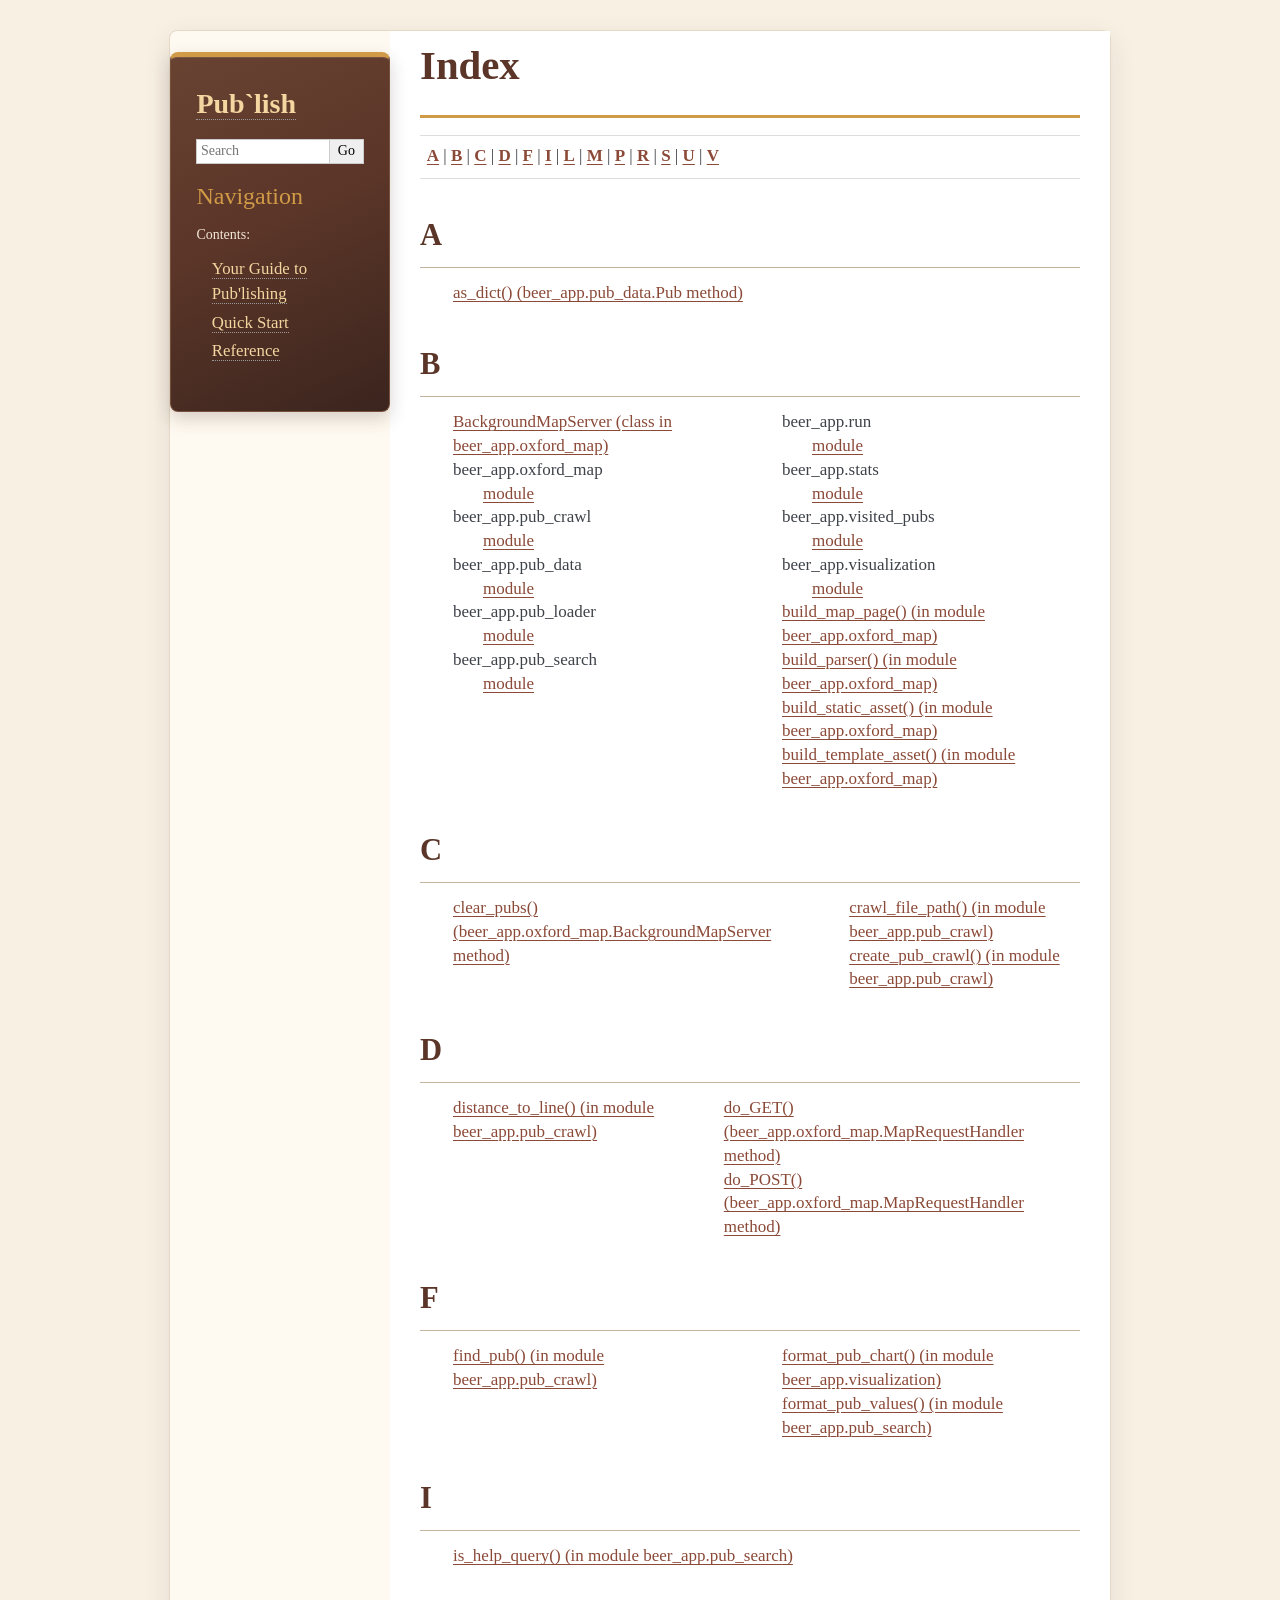
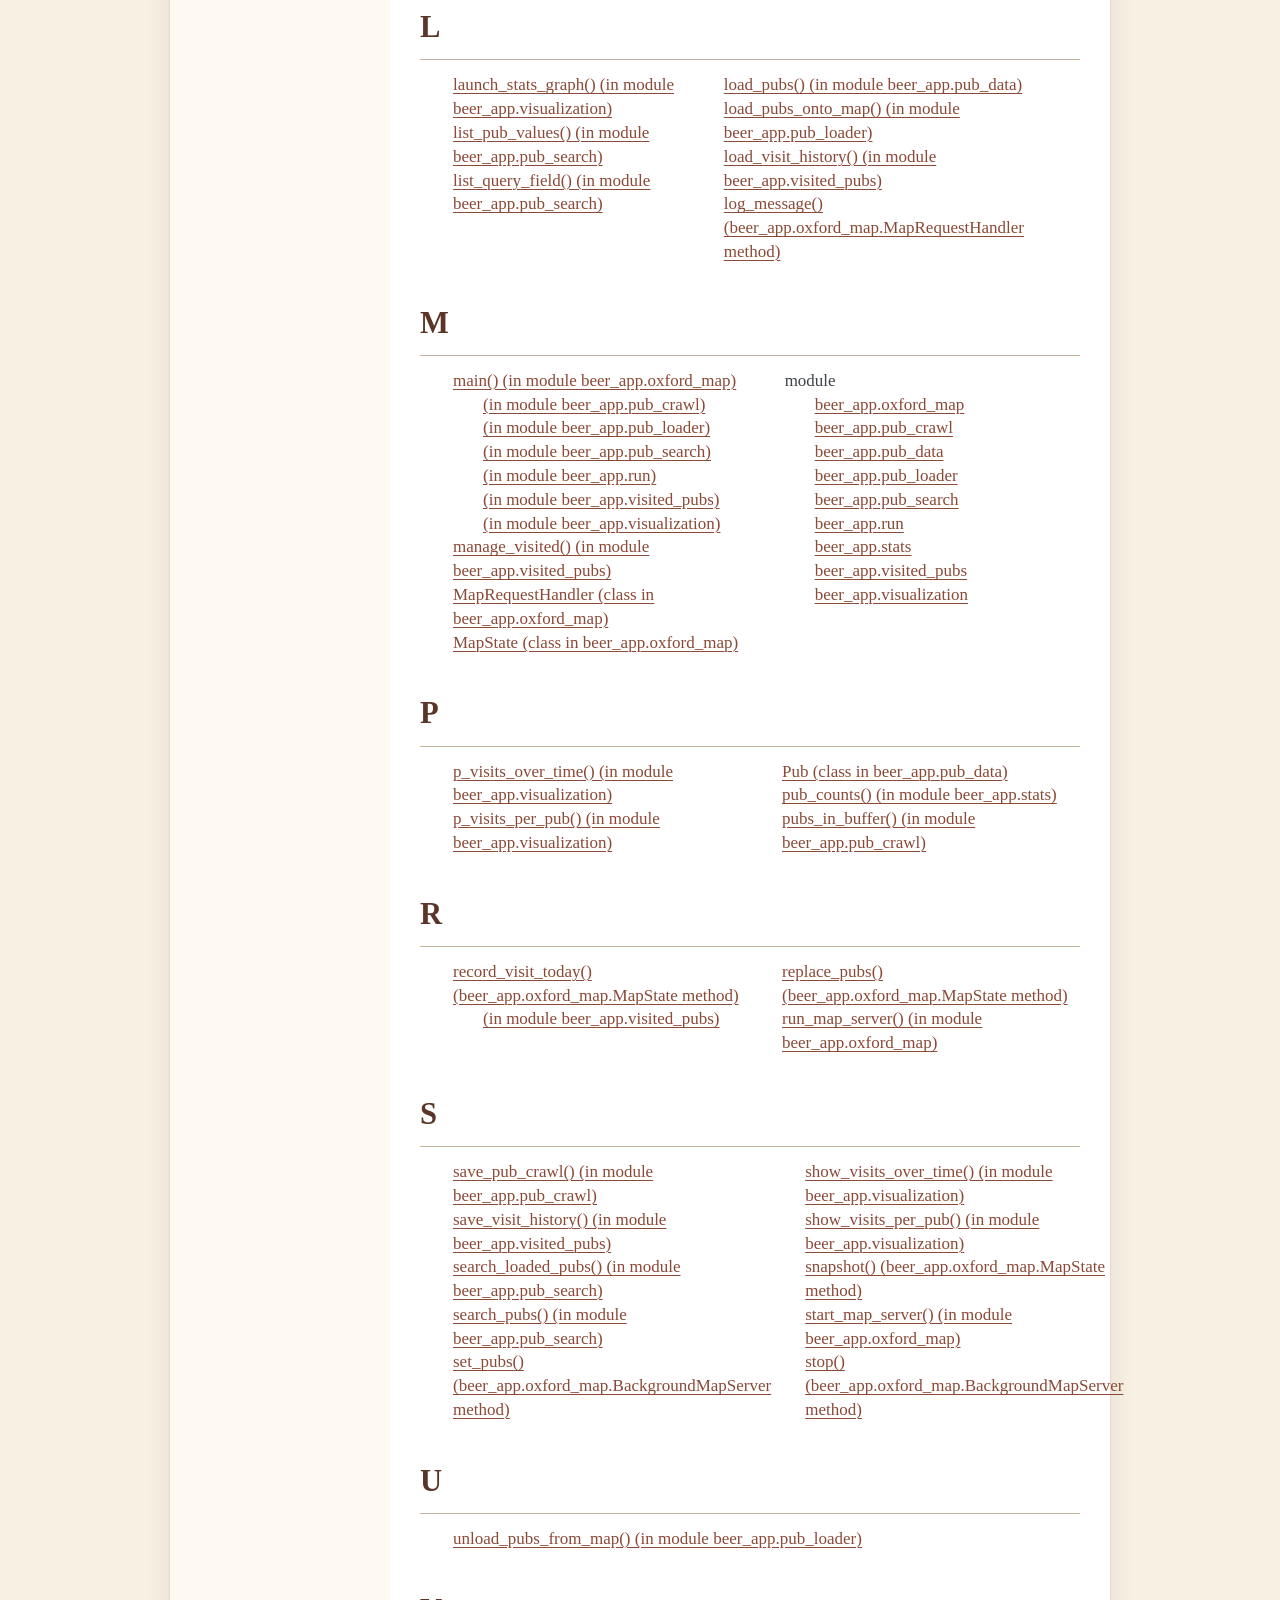
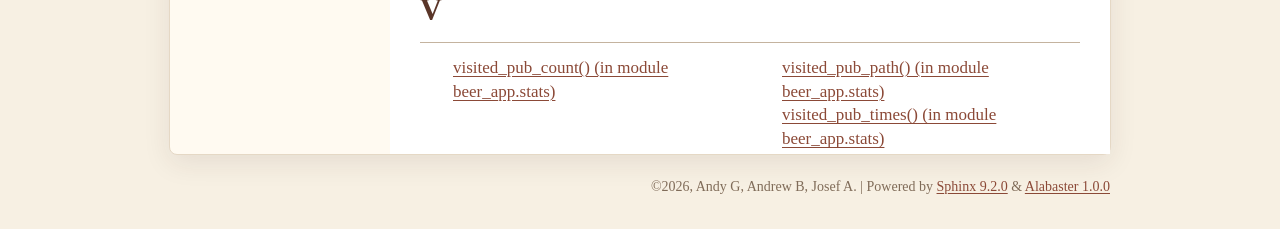
==== genindex.html @ 29739661 "deploy: 540fe55fca9c74678ced004880e22fc5430cb0c4" ====
<!DOCTYPE html>

<html lang="en" data-content_root="./">
  <head>
    <meta charset="utf-8" />
    <meta name="viewport" content="width=device-width, initial-scale=1.0" />
    <title>Index &#8212; Pub`lish 0.1 documentation</title>
    <link rel="stylesheet" type="text/css" href="_static/pygments.css?v=5ecbeea2" />
    <link rel="stylesheet" type="text/css" href="_static/basic.css?v=b08954a9" />
    <link rel="stylesheet" type="text/css" href="_static/alabaster.css?v=27fed22d" />
    <link rel="stylesheet" type="text/css" href="_static/custom.css?v=8ec9c2ba" />
    <script src="_static/documentation_options.js?v=2709fde1"></script>
    <script src="_static/doctools.js?v=fd6eb6e6"></script>
    <script src="_static/sphinx_highlight.js?v=6ffebe34"></script>
    <link rel="index" title="Index" href="#" />
    <link rel="search" title="Search" href="search.html" />
   
  <link rel="stylesheet" href="_static/custom.css" type="text/css" />
  

  
  

  </head><body>
  

    <div class="document">
      <div class="documentwrapper">
        <div class="bodywrapper">
          

          <div class="body" role="main">
            

<h1 id="index">Index</h1>

<div class="genindex-jumpbox">
 <a href="#A"><strong>A</strong></a>
 | <a href="#B"><strong>B</strong></a>
 | <a href="#C"><strong>C</strong></a>
 | <a href="#D"><strong>D</strong></a>
 | <a href="#F"><strong>F</strong></a>
 | <a href="#I"><strong>I</strong></a>
 | <a href="#L"><strong>L</strong></a>
 | <a href="#M"><strong>M</strong></a>
 | <a href="#P"><strong>P</strong></a>
 | <a href="#R"><strong>R</strong></a>
 | <a href="#S"><strong>S</strong></a>
 | <a href="#U"><strong>U</strong></a>
 | <a href="#V"><strong>V</strong></a>
 
</div>
<h2 id="A">A</h2>
<table style="width: 100%" class="indextable genindextable"><tr>
  <td style="width: 33%; vertical-align: top;"><ul>
      <li><a href="reference.html#beer_app.pub_data.Pub.as_dict">as_dict() (beer_app.pub_data.Pub method)</a>
</li>
  </ul></td>
</tr></table>

<h2 id="B">B</h2>
<table style="width: 100%" class="indextable genindextable"><tr>
  <td style="width: 33%; vertical-align: top;"><ul>
      <li><a href="reference.html#beer_app.oxford_map.BackgroundMapServer">BackgroundMapServer (class in beer_app.oxford_map)</a>
</li>
      <li>
    beer_app.oxford_map

      <ul>
        <li><a href="reference.html#module-beer_app.oxford_map">module</a>
</li>
      </ul></li>
      <li>
    beer_app.pub_crawl

      <ul>
        <li><a href="reference.html#module-beer_app.pub_crawl">module</a>
</li>
      </ul></li>
      <li>
    beer_app.pub_data

      <ul>
        <li><a href="reference.html#module-beer_app.pub_data">module</a>
</li>
      </ul></li>
      <li>
    beer_app.pub_loader

      <ul>
        <li><a href="reference.html#module-beer_app.pub_loader">module</a>
</li>
      </ul></li>
      <li>
    beer_app.pub_search

      <ul>
        <li><a href="reference.html#module-beer_app.pub_search">module</a>
</li>
      </ul></li>
  </ul></td>
  <td style="width: 33%; vertical-align: top;"><ul>
      <li>
    beer_app.run

      <ul>
        <li><a href="reference.html#module-beer_app.run">module</a>
</li>
      </ul></li>
      <li>
    beer_app.stats

      <ul>
        <li><a href="reference.html#module-beer_app.stats">module</a>
</li>
      </ul></li>
      <li>
    beer_app.visited_pubs

      <ul>
        <li><a href="reference.html#module-beer_app.visited_pubs">module</a>
</li>
      </ul></li>
      <li>
    beer_app.visualization

      <ul>
        <li><a href="reference.html#module-beer_app.visualization">module</a>
</li>
      </ul></li>
      <li><a href="reference.html#beer_app.oxford_map.build_map_page">build_map_page() (in module beer_app.oxford_map)</a>
</li>
      <li><a href="reference.html#beer_app.oxford_map.build_parser">build_parser() (in module beer_app.oxford_map)</a>
</li>
      <li><a href="reference.html#beer_app.oxford_map.build_static_asset">build_static_asset() (in module beer_app.oxford_map)</a>
</li>
      <li><a href="reference.html#beer_app.oxford_map.build_template_asset">build_template_asset() (in module beer_app.oxford_map)</a>
</li>
  </ul></td>
</tr></table>

<h2 id="C">C</h2>
<table style="width: 100%" class="indextable genindextable"><tr>
  <td style="width: 33%; vertical-align: top;"><ul>
      <li><a href="reference.html#beer_app.oxford_map.BackgroundMapServer.clear_pubs">clear_pubs() (beer_app.oxford_map.BackgroundMapServer method)</a>
</li>
  </ul></td>
  <td style="width: 33%; vertical-align: top;"><ul>
      <li><a href="reference.html#beer_app.pub_crawl.crawl_file_path">crawl_file_path() (in module beer_app.pub_crawl)</a>
</li>
      <li><a href="reference.html#beer_app.pub_crawl.create_pub_crawl">create_pub_crawl() (in module beer_app.pub_crawl)</a>
</li>
  </ul></td>
</tr></table>

<h2 id="D">D</h2>
<table style="width: 100%" class="indextable genindextable"><tr>
  <td style="width: 33%; vertical-align: top;"><ul>
      <li><a href="reference.html#beer_app.pub_crawl.distance_to_line">distance_to_line() (in module beer_app.pub_crawl)</a>
</li>
  </ul></td>
  <td style="width: 33%; vertical-align: top;"><ul>
      <li><a href="reference.html#beer_app.oxford_map.MapRequestHandler.do_GET">do_GET() (beer_app.oxford_map.MapRequestHandler method)</a>
</li>
      <li><a href="reference.html#beer_app.oxford_map.MapRequestHandler.do_POST">do_POST() (beer_app.oxford_map.MapRequestHandler method)</a>
</li>
  </ul></td>
</tr></table>

<h2 id="F">F</h2>
<table style="width: 100%" class="indextable genindextable"><tr>
  <td style="width: 33%; vertical-align: top;"><ul>
      <li><a href="reference.html#beer_app.pub_crawl.find_pub">find_pub() (in module beer_app.pub_crawl)</a>
</li>
  </ul></td>
  <td style="width: 33%; vertical-align: top;"><ul>
      <li><a href="reference.html#beer_app.visualization.format_pub_chart">format_pub_chart() (in module beer_app.visualization)</a>
</li>
      <li><a href="reference.html#beer_app.pub_search.format_pub_values">format_pub_values() (in module beer_app.pub_search)</a>
</li>
  </ul></td>
</tr></table>

<h2 id="I">I</h2>
<table style="width: 100%" class="indextable genindextable"><tr>
  <td style="width: 33%; vertical-align: top;"><ul>
      <li><a href="reference.html#beer_app.pub_search.is_help_query">is_help_query() (in module beer_app.pub_search)</a>
</li>
  </ul></td>
</tr></table>

<h2 id="L">L</h2>
<table style="width: 100%" class="indextable genindextable"><tr>
  <td style="width: 33%; vertical-align: top;"><ul>
      <li><a href="reference.html#beer_app.visualization.launch_stats_graph">launch_stats_graph() (in module beer_app.visualization)</a>
</li>
      <li><a href="reference.html#beer_app.pub_search.list_pub_values">list_pub_values() (in module beer_app.pub_search)</a>
</li>
      <li><a href="reference.html#beer_app.pub_search.list_query_field">list_query_field() (in module beer_app.pub_search)</a>
</li>
  </ul></td>
  <td style="width: 33%; vertical-align: top;"><ul>
      <li><a href="reference.html#beer_app.pub_data.load_pubs">load_pubs() (in module beer_app.pub_data)</a>
</li>
      <li><a href="reference.html#beer_app.pub_loader.load_pubs_onto_map">load_pubs_onto_map() (in module beer_app.pub_loader)</a>
</li>
      <li><a href="reference.html#beer_app.visited_pubs.load_visit_history">load_visit_history() (in module beer_app.visited_pubs)</a>
</li>
      <li><a href="reference.html#beer_app.oxford_map.MapRequestHandler.log_message">log_message() (beer_app.oxford_map.MapRequestHandler method)</a>
</li>
  </ul></td>
</tr></table>

<h2 id="M">M</h2>
<table style="width: 100%" class="indextable genindextable"><tr>
  <td style="width: 33%; vertical-align: top;"><ul>
      <li><a href="reference.html#beer_app.oxford_map.main">main() (in module beer_app.oxford_map)</a>

      <ul>
        <li><a href="reference.html#beer_app.pub_crawl.main">(in module beer_app.pub_crawl)</a>
</li>
        <li><a href="reference.html#beer_app.pub_loader.main">(in module beer_app.pub_loader)</a>
</li>
        <li><a href="reference.html#beer_app.pub_search.main">(in module beer_app.pub_search)</a>
</li>
        <li><a href="reference.html#beer_app.run.main">(in module beer_app.run)</a>
</li>
        <li><a href="reference.html#beer_app.visited_pubs.main">(in module beer_app.visited_pubs)</a>
</li>
        <li><a href="reference.html#beer_app.visualization.main">(in module beer_app.visualization)</a>
</li>
      </ul></li>
      <li><a href="reference.html#beer_app.visited_pubs.manage_visited">manage_visited() (in module beer_app.visited_pubs)</a>
</li>
      <li><a href="reference.html#beer_app.oxford_map.MapRequestHandler">MapRequestHandler (class in beer_app.oxford_map)</a>
</li>
      <li><a href="reference.html#beer_app.oxford_map.MapState">MapState (class in beer_app.oxford_map)</a>
</li>
  </ul></td>
  <td style="width: 33%; vertical-align: top;"><ul>
      <li>
    module

      <ul>
        <li><a href="reference.html#module-beer_app.oxford_map">beer_app.oxford_map</a>
</li>
        <li><a href="reference.html#module-beer_app.pub_crawl">beer_app.pub_crawl</a>
</li>
        <li><a href="reference.html#module-beer_app.pub_data">beer_app.pub_data</a>
</li>
        <li><a href="reference.html#module-beer_app.pub_loader">beer_app.pub_loader</a>
</li>
        <li><a href="reference.html#module-beer_app.pub_search">beer_app.pub_search</a>
</li>
        <li><a href="reference.html#module-beer_app.run">beer_app.run</a>
</li>
        <li><a href="reference.html#module-beer_app.stats">beer_app.stats</a>
</li>
        <li><a href="reference.html#module-beer_app.visited_pubs">beer_app.visited_pubs</a>
</li>
        <li><a href="reference.html#module-beer_app.visualization">beer_app.visualization</a>
</li>
      </ul></li>
  </ul></td>
</tr></table>

<h2 id="P">P</h2>
<table style="width: 100%" class="indextable genindextable"><tr>
  <td style="width: 33%; vertical-align: top;"><ul>
      <li><a href="reference.html#beer_app.visualization.p_visits_over_time">p_visits_over_time() (in module beer_app.visualization)</a>
</li>
      <li><a href="reference.html#beer_app.visualization.p_visits_per_pub">p_visits_per_pub() (in module beer_app.visualization)</a>
</li>
  </ul></td>
  <td style="width: 33%; vertical-align: top;"><ul>
      <li><a href="reference.html#beer_app.pub_data.Pub">Pub (class in beer_app.pub_data)</a>
</li>
      <li><a href="reference.html#beer_app.stats.pub_counts">pub_counts() (in module beer_app.stats)</a>
</li>
      <li><a href="reference.html#beer_app.pub_crawl.pubs_in_buffer">pubs_in_buffer() (in module beer_app.pub_crawl)</a>
</li>
  </ul></td>
</tr></table>

<h2 id="R">R</h2>
<table style="width: 100%" class="indextable genindextable"><tr>
  <td style="width: 33%; vertical-align: top;"><ul>
      <li><a href="reference.html#beer_app.oxford_map.MapState.record_visit_today">record_visit_today() (beer_app.oxford_map.MapState method)</a>

      <ul>
        <li><a href="reference.html#beer_app.visited_pubs.record_visit_today">(in module beer_app.visited_pubs)</a>
</li>
      </ul></li>
  </ul></td>
  <td style="width: 33%; vertical-align: top;"><ul>
      <li><a href="reference.html#beer_app.oxford_map.MapState.replace_pubs">replace_pubs() (beer_app.oxford_map.MapState method)</a>
</li>
      <li><a href="reference.html#beer_app.oxford_map.run_map_server">run_map_server() (in module beer_app.oxford_map)</a>
</li>
  </ul></td>
</tr></table>

<h2 id="S">S</h2>
<table style="width: 100%" class="indextable genindextable"><tr>
  <td style="width: 33%; vertical-align: top;"><ul>
      <li><a href="reference.html#beer_app.pub_crawl.save_pub_crawl">save_pub_crawl() (in module beer_app.pub_crawl)</a>
</li>
      <li><a href="reference.html#beer_app.visited_pubs.save_visit_history">save_visit_history() (in module beer_app.visited_pubs)</a>
</li>
      <li><a href="reference.html#beer_app.pub_search.search_loaded_pubs">search_loaded_pubs() (in module beer_app.pub_search)</a>
</li>
      <li><a href="reference.html#beer_app.pub_search.search_pubs">search_pubs() (in module beer_app.pub_search)</a>
</li>
      <li><a href="reference.html#beer_app.oxford_map.BackgroundMapServer.set_pubs">set_pubs() (beer_app.oxford_map.BackgroundMapServer method)</a>
</li>
  </ul></td>
  <td style="width: 33%; vertical-align: top;"><ul>
      <li><a href="reference.html#beer_app.visualization.show_visits_over_time">show_visits_over_time() (in module beer_app.visualization)</a>
</li>
      <li><a href="reference.html#beer_app.visualization.show_visits_per_pub">show_visits_per_pub() (in module beer_app.visualization)</a>
</li>
      <li><a href="reference.html#beer_app.oxford_map.MapState.snapshot">snapshot() (beer_app.oxford_map.MapState method)</a>
</li>
      <li><a href="reference.html#beer_app.oxford_map.start_map_server">start_map_server() (in module beer_app.oxford_map)</a>
</li>
      <li><a href="reference.html#beer_app.oxford_map.BackgroundMapServer.stop">stop() (beer_app.oxford_map.BackgroundMapServer method)</a>
</li>
  </ul></td>
</tr></table>

<h2 id="U">U</h2>
<table style="width: 100%" class="indextable genindextable"><tr>
  <td style="width: 33%; vertical-align: top;"><ul>
      <li><a href="reference.html#beer_app.pub_loader.unload_pubs_from_map">unload_pubs_from_map() (in module beer_app.pub_loader)</a>
</li>
  </ul></td>
</tr></table>

<h2 id="V">V</h2>
<table style="width: 100%" class="indextable genindextable"><tr>
  <td style="width: 33%; vertical-align: top;"><ul>
      <li><a href="reference.html#beer_app.stats.visited_pub_count">visited_pub_count() (in module beer_app.stats)</a>
</li>
  </ul></td>
  <td style="width: 33%; vertical-align: top;"><ul>
      <li><a href="reference.html#beer_app.stats.visited_pub_path">visited_pub_path() (in module beer_app.stats)</a>
</li>
      <li><a href="reference.html#beer_app.stats.visited_pub_times">visited_pub_times() (in module beer_app.stats)</a>
</li>
  </ul></td>
</tr></table>



          </div>
          
        </div>
      </div>
      <div class="sphinxsidebar" role="navigation" aria-label="Main">
        <div class="sphinxsidebarwrapper">
<h1 class="logo"><a href="index.html">Pub`lish</a></h1>









<search id="searchbox" style="display: none" role="search">
    <div class="searchformwrapper">
    <form class="search" action="search.html" method="get">
      <input type="text" name="q" aria-labelledby="searchlabel" autocomplete="off" autocorrect="off" autocapitalize="off" spellcheck="false" placeholder="Search"/>
      <input type="submit" value="Go" />
    </form>
    </div>
</search>
<script>document.getElementById('searchbox').style.display = "block"</script><h3>Navigation</h3>
<p class="caption" role="heading"><span class="caption-text">Contents:</span></p>
<ul>
<li class="toctree-l1"><a class="reference internal" href="guide.html">Your Guide to Pub'lishing</a></li>
<li class="toctree-l1"><a class="reference internal" href="quickstart.html">Quick Start</a></li>
<li class="toctree-l1"><a class="reference internal" href="reference.html">Reference</a></li>
</ul>

<div class="relations">
<h3>Related Topics</h3>
<ul>
  <li><a href="index.html">Documentation overview</a><ul>
  </ul></li>
</ul>
</div>








        </div>
      </div>
      <div class="clearer"></div>
    </div>
    <div class="footer">
      &#169;2026, Andy G, Andrew B, Josef A.
      
      |
      Powered by <a href="https://www.sphinx-doc.org/">Sphinx 9.2.0</a>
      &amp; <a href="https://alabaster.readthedocs.io">Alabaster 1.0.0</a>
      
    </div>

    

    
  </body>
</html>
---- _static/pygments.css ----
pre { line-height: 125%; }
td.linenos .normal { color: inherit; background-color: transparent; padding-left: 5px; padding-right: 5px; }
span.linenos { color: inherit; background-color: transparent; padding-left: 5px; padding-right: 5px; }
td.linenos .special { color: #000000; background-color: #ffffc0; padding-left: 5px; padding-right: 5px; }
span.linenos.special { color: #000000; background-color: #ffffc0; padding-left: 5px; padding-right: 5px; }
.highlight .hll { background-color: #ffffcc }
.highlight { background: #f8f8f8; }
.highlight .c { color: #8F5902; font-style: italic } /* Comment */
.highlight .err { color: #A40000; border: 1px solid #EF2929 } /* Error */
.highlight .g { color: #000 } /* Generic */
.highlight .k { color: #004461; font-weight: bold } /* Keyword */
.highlight .l { color: #000 } /* Literal */
.highlight .n { color: #000 } /* Name */
.highlight .o { color: #582800 } /* Operator */
.highlight .x { color: #000 } /* Other */
.highlight .p { color: #000; font-weight: bold } /* Punctuation */
.highlight .ch { color: #8F5902; font-style: italic } /* Comment.Hashbang */
.highlight .cm { color: #8F5902; font-style: italic } /* Comment.Multiline */
.highlight .cp { color: #8F5902 } /* Comment.Preproc */
.highlight .cpf { color: #8F5902; font-style: italic } /* Comment.PreprocFile */
.highlight .c1 { color: #8F5902; font-style: italic } /* Comment.Single */
.highlight .cs { color: #8F5902; font-style: italic } /* Comment.Special */
.highlight .gd { color: #A40000 } /* Generic.Deleted */
.highlight .ge { color: #000; font-style: italic } /* Generic.Emph */
.highlight .ges { color: #000 } /* Generic.EmphStrong */
.highlight .gr { color: #EF2929 } /* Generic.Error */
.highlight .gh { color: #000080; font-weight: bold } /* Generic.Heading */
.highlight .gi { color: #00A000 } /* Generic.Inserted */
.highlight .go { color: #888 } /* Generic.Output */
.highlight .gp { color: #745334 } /* Generic.Prompt */
.highlight .gs { color: #000; font-weight: bold } /* Generic.Strong */
.highlight .gu { color: #800080; font-weight: bold } /* Generic.Subheading */
.highlight .gt { color: #A40000; font-weight: bold } /* Generic.Traceback */
.highlight .kc { color: #004461; font-weight: bold } /* Keyword.Constant */
.highlight .kd { color: #004461; font-weight: bold } /* Keyword.Declaration */
.highlight .kn { color: #004461; font-weight: bold } /* Keyword.Namespace */
.highlight .kp { color: #004461; font-weight: bold } /* Keyword.Pseudo */
.highlight .kr { color: #004461; font-weight: bold } /* Keyword.Reserved */
.highlight .kt { color: #004461; font-weight: bold } /* Keyword.Type */
.highlight .ld { color: #000 } /* Literal.Date */
.highlight .m { color: #900 } /* Literal.Number */
.highlight .s { color: #4E9A06 } /* Literal.String */
.highlight .na { color: #C4A000 } /* Name.Attribute */
.highlight .nb { color: #004461 } /* Name.Builtin */
.highlight .nc { color: #000 } /* Name.Class */
.highlight .no { color: #000 } /* Name.Constant */
.highlight .nd { color: #888 } /* Name.Decorator */
.highlight .ni { color: #CE5C00 } /* Name.Entity */
.highlight .ne { color: #C00; font-weight: bold } /* Name.Exception */
.highlight .nf { color: #000 } /* Name.Function */
.highlight .nl { color: #F57900 } /* Name.Label */
.highlight .nn { color: #000 } /* Name.Namespace */
.highlight .nx { color: #000 } /* Name.Other */
.highlight .py { color: #000 } /* Name.Property */
.highlight .nt { color: #004461; font-weight: bold } /* Name.Tag */
.highlight .nv { color: #000 } /* Name.Variable */
.highlight .ow { color: #004461; font-weight: bold } /* Operator.Word */
.highlight .pm { color: #000; font-weight: bold } /* Punctuation.Marker */
.highlight .w { color: #F8F8F8 } /* Text.Whitespace */
.highlight .mb { color: #900 } /* Literal.Number.Bin */
.highlight .mf { color: #900 } /* Literal.Number.Float */
.highlight .mh { color: #900 } /* Literal.Number.Hex */
.highlight .mi { color: #900 } /* Literal.Number.Integer */
.highlight .mo { color: #900 } /* Literal.Number.Oct */
.highlight .sa { color: #4E9A06 } /* Literal.String.Affix */
.highlight .sb { color: #4E9A06 } /* Literal.String.Backtick */
.highlight .sc { color: #4E9A06 } /* Literal.String.Char */
.highlight .dl { color: #4E9A06 } /* Literal.String.Delimiter */
.highlight .sd { color: #8F5902; font-style: italic } /* Literal.String.Doc */
.highlight .s2 { color: #4E9A06 } /* Literal.String.Double */
.highlight .se { color: #4E9A06 } /* Literal.String.Escape */
.highlight .sh { color: #4E9A06 } /* Literal.String.Heredoc */
.highlight .si { color: #4E9A06 } /* Literal.String.Interpol */
.highlight .sx { color: #4E9A06 } /* Literal.String.Other */
.highlight .sr { color: #4E9A06 } /* Literal.String.Regex */
.highlight .s1 { color: #4E9A06 } /* Literal.String.Single */
.highlight .ss { color: #4E9A06 } /* Literal.String.Symbol */
.highlight .bp { color: #3465A4 } /* Name.Builtin.Pseudo */
.highlight .fm { color: #000 } /* Name.Function.Magic */
.highlight .vc { color: #000 } /* Name.Variable.Class */
.highlight .vg { color: #000 } /* Name.Variable.Global */
.highlight .vi { color: #000 } /* Name.Variable.Instance */
.highlight .vm { color: #000 } /* Name.Variable.Magic */
.highlight .il { color: #900 } /* Literal.Number.Integer.Long */
---- _static/basic.css ----
/*
 * Sphinx stylesheet -- basic theme.
 */

/* -- main layout ----------------------------------------------------------- */

div.clearer {
    clear: both;
}

div.section::after {
    display: block;
    content: '';
    clear: left;
}

/* -- relbar ---------------------------------------------------------------- */

div.related {
    width: 100%;
    font-size: 90%;
}

div.related h3 {
    display: none;
}

div.related ul {
    margin: 0;
    padding: 0 0 0 10px;
    list-style: none;
}

div.related li {
    display: inline;
}

div.related li.right {
    float: right;
    margin-right: 5px;
}

/* -- sidebar --------------------------------------------------------------- */

div.sphinxsidebarwrapper {
    padding: 10px 5px 0 10px;
}

div.sphinxsidebar {
    float: left;
    width: 230px;
    margin-left: -100%;
    font-size: 90%;
    word-wrap: break-word;
    overflow-wrap : break-word;
}

div.sphinxsidebar ul {
    list-style: none;
}

div.sphinxsidebar ul ul,
div.sphinxsidebar ul.want-points {
    margin-left: 20px;
    list-style: square;
}

div.sphinxsidebar ul ul {
    margin-top: 0;
    margin-bottom: 0;
}

div.sphinxsidebar form {
    margin-top: 10px;
}

div.sphinxsidebar input {
    border: 1px solid #98dbcc;
    font-family: sans-serif;
    font-size: 1em;
}

div.sphinxsidebar #searchbox form.search {
    overflow: hidden;
}

div.sphinxsidebar #searchbox input[type="text"] {
    float: left;
    width: 80%;
    padding: 0.25em;
    box-sizing: border-box;
}

div.sphinxsidebar #searchbox input[type="submit"] {
    float: left;
    width: 20%;
    border-left: none;
    padding: 0.25em;
    box-sizing: border-box;
}


img {
    border: 0;
    max-width: 100%;
}

/* -- search page ----------------------------------------------------------- */

ul.search {
    margin-top: 10px;
}

ul.search li {
    padding: 5px 0;
}

ul.search li a {
    font-weight: bold;
}

ul.search li p.context {
    color: #888;
    margin: 2px 0 0 30px;
    text-align: left;
}

ul.keywordmatches li.goodmatch a {
    font-weight: bold;
}

/* -- index page ------------------------------------------------------------ */

table.contentstable {
    width: 90%;
    margin-left: auto;
    margin-right: auto;
}

table.contentstable p.biglink {
    line-height: 150%;
}

a.biglink {
    font-size: 1.3em;
}

span.linkdescr {
    font-style: italic;
    padding-top: 5px;
    font-size: 90%;
}

/* -- general index --------------------------------------------------------- */

table.indextable {
    width: 100%;
}

table.indextable td {
    text-align: left;
    vertical-align: top;
}

table.indextable ul {
    margin-top: 0;
    margin-bottom: 0;
    list-style-type: none;
}

table.indextable > tbody > tr > td > ul {
    padding-left: 0em;
}

table.indextable tr.pcap {
    height: 10px;
}

table.indextable tr.cap {
    margin-top: 10px;
    background-color: #f2f2f2;
}

img.toggler {
    margin-right: 3px;
    margin-top: 3px;
    cursor: pointer;
}

div.modindex-jumpbox {
    border-top: 1px solid #ddd;
    border-bottom: 1px solid #ddd;
    margin: 1em 0 1em 0;
    padding: 0.4em;
}

div.genindex-jumpbox {
    border-top: 1px solid #ddd;
    border-bottom: 1px solid #ddd;
    margin: 1em 0 1em 0;
    padding: 0.4em;
}

/* -- domain module index --------------------------------------------------- */

table.modindextable td {
    padding: 2px;
    border-collapse: collapse;
}

/* -- general body styles --------------------------------------------------- */

div.body {
    min-width: inherit;
    max-width: 800px;
}

div.body p, div.body dd, div.body li, div.body blockquote {
    -moz-hyphens: auto;
    -ms-hyphens: auto;
    -webkit-hyphens: auto;
    hyphens: auto;
}

a.headerlink {
    visibility: hidden;
}

a:visited {
    color: #551A8B;
}

h1:hover > a.headerlink,
h2:hover > a.headerlink,
h3:hover > a.headerlink,
h4:hover > a.headerlink,
h5:hover > a.headerlink,
h6:hover > a.headerlink,
dt:hover > a.headerlink,
caption:hover > a.headerlink,
p.caption:hover > a.headerlink,
div.code-block-caption:hover > a.headerlink {
    visibility: visible;
}

div.body p.caption {
    text-align: inherit;
}

div.body td {
    text-align: left;
}

.first {
    margin-top: 0 !important;
}

p.rubric {
    margin-top: 30px;
    font-weight: bold;
}

img.align-left, figure.align-left, .figure.align-left, object.align-left {
    clear: left;
    float: left;
    margin-right: 1em;
}

img.align-right, figure.align-right, .figure.align-right, object.align-right {
    clear: right;
    float: right;
    margin-left: 1em;
}

img.align-center, figure.align-center, .figure.align-center, object.align-center {
  display: block;
  margin-left: auto;
  margin-right: auto;
}

img.align-default, figure.align-default, .figure.align-default {
  display: block;
  margin-left: auto;
  margin-right: auto;
}

.align-left {
    text-align: left;
}

.align-center {
    text-align: center;
}

.align-default {
    text-align: center;
}

.align-right {
    text-align: right;
}

/* -- sidebars -------------------------------------------------------------- */

div.sidebar,
aside.sidebar {
    margin: 0 0 0.5em 1em;
    border: 1px solid #ddb;
    padding: 7px;
    background-color: #ffe;
    width: 40%;
    float: right;
    clear: right;
    overflow-x: auto;
}

p.sidebar-title {
    font-weight: bold;
}

nav.contents,
aside.topic,
div.admonition, div.topic, blockquote {
    clear: left;
}

/* -- topics ---------------------------------------------------------------- */

nav.contents,
aside.topic,
div.topic {
    border: 1px solid #ccc;
    padding: 7px;
    margin: 10px 0 10px 0;
}

p.topic-title {
    font-size: 1.1em;
    font-weight: bold;
    margin-top: 10px;
}

/* -- admonitions ----------------------------------------------------------- */

div.admonition {
    margin-top: 10px;
    margin-bottom: 10px;
    padding: 7px;
}

div.admonition dt {
    font-weight: bold;
}

p.admonition-title {
    margin: 0px 10px 5px 0px;
    font-weight: bold;
}

div.body p.centered {
    text-align: center;
    margin-top: 25px;
}

/* -- content of sidebars/topics/admonitions -------------------------------- */

div.sidebar > :last-child,
aside.sidebar > :last-child,
nav.contents > :last-child,
aside.topic > :last-child,
div.topic > :last-child,
div.admonition > :last-child {
    margin-bottom: 0;
}

div.sidebar::after,
aside.sidebar::after,
nav.contents::after,
aside.topic::after,
div.topic::after,
div.admonition::after,
blockquote::after {
    display: block;
    content: '';
    clear: both;
}

/* -- tables ---------------------------------------------------------------- */

table.docutils {
    margin-top: 10px;
    margin-bottom: 10px;
    border: 0;
    border-collapse: collapse;
}

table.align-center {
    margin-left: auto;
    margin-right: auto;
}

table.align-default {
    margin-left: auto;
    margin-right: auto;
}

table caption span.caption-number {
    font-style: italic;
}

table caption span.caption-text {
}

table.docutils td, table.docutils th {
    padding: 1px 8px 1px 5px;
    border-top: 0;
    border-left: 0;
    border-right: 0;
    border-bottom: 1px solid #aaa;
}

th {
    text-align: left;
    padding-right: 5px;
}

table.citation {
    border-left: solid 1px gray;
    margin-left: 1px;
}

table.citation td {
    border-bottom: none;
}

th > :first-child,
td > :first-child {
    margin-top: 0px;
}

th > :last-child,
td > :last-child {
    margin-bottom: 0px;
}

/* -- figures --------------------------------------------------------------- */

div.figure, figure {
    margin: 0.5em;
    padding: 0.5em;
}

div.figure p.caption, figcaption {
    padding: 0.3em;
}

div.figure p.caption span.caption-number,
figcaption span.caption-number {
    font-style: italic;
}

div.figure p.caption span.caption-text,
figcaption span.caption-text {
}

/* -- field list styles ----------------------------------------------------- */

table.field-list td, table.field-list th {
    border: 0 !important;
}

.field-list ul {
    margin: 0;
    padding-left: 1em;
}

.field-list p {
    margin: 0;
}

.field-name {
    -moz-hyphens: manual;
    -ms-hyphens: manual;
    -webkit-hyphens: manual;
    hyphens: manual;
}

/* -- hlist styles ---------------------------------------------------------- */

table.hlist {
    margin: 1em 0;
}

table.hlist td {
    vertical-align: top;
}

/* -- object description styles --------------------------------------------- */

.sig {
	font-family: 'Consolas', 'Menlo', 'DejaVu Sans Mono', 'Bitstream Vera Sans Mono', monospace;
}

.sig-name, code.descname {
    background-color: transparent;
    font-weight: bold;
}

.sig-name {
	font-size: 1.1em;
}

code.descname {
    font-size: 1.2em;
}

.sig-prename, code.descclassname {
    background-color: transparent;
}

.optional {
    font-size: 1.3em;
}

.sig-paren {
    font-size: larger;
}

.sig-param.n {
	font-style: italic;
}

/* C++ specific styling */

.sig-inline.c-texpr,
.sig-inline.cpp-texpr {
	font-family: unset;
}

.sig.c   .k, .sig.c   .kt,
.sig.cpp .k, .sig.cpp .kt {
	color: #0033B3;
}

.sig.c   .m,
.sig.cpp .m {
	color: #1750EB;
}

.sig.c   .s, .sig.c   .sc,
.sig.cpp .s, .sig.cpp .sc {
	color: #067D17;
}


/* -- other body styles ----------------------------------------------------- */

ol.arabic {
    list-style: decimal;
}

ol.loweralpha {
    list-style: lower-alpha;
}

ol.upperalpha {
    list-style: upper-alpha;
}

ol.lowerroman {
    list-style: lower-roman;
}

ol.upperroman {
    list-style: upper-roman;
}

:not(li) > ol > li:first-child > :first-child,
:not(li) > ul > li:first-child > :first-child {
    margin-top: 0px;
}

:not(li) > ol > li:last-child > :last-child,
:not(li) > ul > li:last-child > :last-child {
    margin-bottom: 0px;
}

ol.simple ol p,
ol.simple ul p,
ul.simple ol p,
ul.simple ul p {
    margin-top: 0;
}

ol.simple > li:not(:first-child) > p,
ul.simple > li:not(:first-child) > p {
    margin-top: 0;
}

ol.simple p,
ul.simple p {
    margin-bottom: 0;
}

aside.footnote > span,
div.citation > span {
    float: left;
}
aside.footnote > span:last-of-type,
div.citation > span:last-of-type {
  padding-right: 0.5em;
}
aside.footnote > p {
  margin-left: 2em;
}
div.citation > p {
  margin-left: 4em;
}
aside.footnote > p:last-of-type,
div.citation > p:last-of-type {
    margin-bottom: 0em;
}
aside.footnote > p:last-of-type:after,
div.citation > p:last-of-type:after {
    content: "";
    clear: both;
}

dl.field-list {
    display: grid;
    grid-template-columns: fit-content(30%) auto;
}

dl.field-list > dt {
    font-weight: bold;
    word-break: break-word;
    padding-left: 0.5em;
    padding-right: 5px;
}

dl.field-list > dd {
    padding-left: 0.5em;
    margin-top: 0em;
    margin-left: 0em;
    margin-bottom: 0em;
}

dl {
    margin-bottom: 15px;
}

dd > :first-child {
    margin-top: 0px;
}

dd ul, dd table {
    margin-bottom: 10px;
}

dd {
    margin-top: 3px;
    margin-bottom: 10px;
    margin-left: 30px;
}

.sig dd {
    margin-top: 0px;
    margin-bottom: 0px;
}

.sig dl {
    margin-top: 0px;
    margin-bottom: 0px;
}

dl > dd:last-child,
dl > dd:last-child > :last-child {
    margin-bottom: 0;
}

dt:target, span.highlighted {
    background-color: #fbe54e;
}

rect.highlighted {
    fill: #fbe54e;
}

dl.glossary dt {
    font-weight: bold;
    font-size: 1.1em;
}

.versionmodified {
    font-style: italic;
}

.system-message {
    background-color: #fda;
    padding: 5px;
    border: 3px solid red;
}

.footnote:target  {
    background-color: #ffa;
}

.line-block {
    display: block;
    margin-top: 1em;
    margin-bottom: 1em;
}

.line-block .line-block {
    margin-top: 0;
    margin-bottom: 0;
    margin-left: 1.5em;
}

.guilabel, .menuselection {
    font-family: sans-serif;
}

.accelerator {
    text-decoration: underline;
}

.classifier {
    font-style: oblique;
}

.classifier:before {
    font-style: normal;
    margin: 0 0.5em;
    content: ":";
    display: inline-block;
}

abbr, acronym {
    border-bottom: dotted 1px;
    cursor: help;
}

/* -- code displays --------------------------------------------------------- */

pre {
    overflow: auto;
    overflow-y: hidden;  /* fixes display issues on Chrome browsers */
}

pre, div[class*="highlight-"] {
    clear: both;
}

span.pre {
    -moz-hyphens: none;
    -ms-hyphens: none;
    -webkit-hyphens: none;
    hyphens: none;
    white-space: nowrap;
}

div[class*="highlight-"] {
    margin: 1em 0;
}

td.linenos pre {
    border: 0;
    background-color: transparent;
    color: #aaa;
}

table.highlighttable {
    display: block;
}

table.highlighttable tbody {
    display: block;
}

table.highlighttable tr {
    display: flex;
}

table.highlighttable td {
    margin: 0;
    padding: 0;
}

table.highlighttable td.linenos {
    padding-right: 0.5em;
}

table.highlighttable td.code {
    flex: 1;
    overflow: hidden;
}

.highlight .hll {
    display: block;
}

div.highlight pre,
table.highlighttable pre {
    margin: 0;
}

div.code-block-caption + div {
    margin-top: 0;
}

div.code-block-caption {
    margin-top: 1em;
    padding: 2px 5px;
    font-size: small;
}

div.code-block-caption code {
    background-color: transparent;
}

table.highlighttable td.linenos,
span.linenos,
div.highlight span.gp {  /* gp: Generic.Prompt */
  user-select: none;
  -webkit-user-select: text; /* Safari fallback only */
  -webkit-user-select: none; /* Chrome/Safari */
  -moz-user-select: none; /* Firefox */
  -ms-user-select: none; /* IE10+ */
}

div.code-block-caption span.caption-number {
    padding: 0.1em 0.3em;
    font-style: italic;
}

div.code-block-caption span.caption-text {
}

div.literal-block-wrapper {
    margin: 1em 0;
}

code.xref, a code {
    background-color: transparent;
    font-weight: bold;
}

h1 code, h2 code, h3 code, h4 code, h5 code, h6 code {
    background-color: transparent;
}

.viewcode-link {
    float: right;
}

.viewcode-back {
    float: right;
    font-family: sans-serif;
}

div.viewcode-block:target {
    margin: -1px -10px;
    padding: 0 10px;
}

/* -- math display ---------------------------------------------------------- */

img.math {
    vertical-align: middle;
}

div.body div.math p {
    text-align: center;
}

span.eqno {
    float: right;
}

span.eqno a.headerlink {
    position: absolute;
    z-index: 1;
}

div.math:hover a.headerlink {
    visibility: visible;
}

/* -- printout stylesheet --------------------------------------------------- */

@media print {
    div.document,
    div.documentwrapper,
    div.bodywrapper {
        margin: 0 !important;
        width: 100%;
    }

    div.sphinxsidebar,
    div.related,
    div.footer,
    #top-link {
        display: none;
    }
}
---- _static/alabaster.css ----
/* -- page layout ----------------------------------------------------------- */

body {
    font-family: Georgia, serif;
    font-size: 17px;
    background-color: #fff;
    color: #000;
    margin: 0;
    padding: 0;
}


div.document {
    width: 940px;
    margin: 30px auto 0 auto;
}

div.documentwrapper {
    float: left;
    width: 100%;
}

div.bodywrapper {
    margin: 0 0 0 220px;
}

div.sphinxsidebar {
    width: 220px;
    font-size: 14px;
    line-height: 1.5;
}

hr {
    border: 1px solid #B1B4B6;
}

div.body {
    background-color: #fff;
    color: #3E4349;
    padding: 0 30px 0 30px;
}

div.body > .section {
    text-align: left;
}

div.footer {
    width: 940px;
    margin: 20px auto 30px auto;
    font-size: 14px;
    color: #888;
    text-align: right;
}

div.footer a {
    color: #888;
}

p.caption {
    font-family: inherit;
    font-size: inherit;
}


div.relations {
    display: none;
}


div.sphinxsidebar {
    max-height: 100%;
    overflow-y: auto;
}

div.sphinxsidebar a {
    color: #444;
    text-decoration: none;
    border-bottom: 1px dotted #999;
}

div.sphinxsidebar a:hover {
    border-bottom: 1px solid #999;
}

div.sphinxsidebarwrapper {
    padding: 18px 10px;
}

div.sphinxsidebarwrapper p.logo {
    padding: 0;
    margin: -10px 0 0 0px;
    text-align: center;
}

div.sphinxsidebarwrapper h1.logo {
    margin-top: -10px;
    text-align: center;
    margin-bottom: 5px;
    text-align: left;
}

div.sphinxsidebarwrapper h1.logo-name {
    margin-top: 0px;
}

div.sphinxsidebarwrapper p.blurb {
    margin-top: 0;
    font-style: normal;
}

div.sphinxsidebar h3,
div.sphinxsidebar h4 {
    font-family: Georgia, serif;
    color: #444;
    font-size: 24px;
    font-weight: normal;
    margin: 0 0 5px 0;
    padding: 0;
}

div.sphinxsidebar h4 {
    font-size: 20px;
}

div.sphinxsidebar h3 a {
    color: #444;
}

div.sphinxsidebar p.logo a,
div.sphinxsidebar h3 a,
div.sphinxsidebar p.logo a:hover,
div.sphinxsidebar h3 a:hover {
    border: none;
}

div.sphinxsidebar p {
    color: #555;
    margin: 10px 0;
}

div.sphinxsidebar ul {
    margin: 10px 0;
    padding: 0;
    color: #000;
}

div.sphinxsidebar ul li.toctree-l1 > a {
    font-size: 120%;
}

div.sphinxsidebar ul li.toctree-l2 > a {
    font-size: 110%;
}

div.sphinxsidebar input {
    border: 1px solid #CCC;
    font-family: Georgia, serif;
    font-size: 1em;
}

div.sphinxsidebar #searchbox {
    margin: 1em 0;
}

div.sphinxsidebar .search > div {
    display: table-cell;
}

div.sphinxsidebar hr {
    border: none;
    height: 1px;
    color: #AAA;
    background: #AAA;

    text-align: left;
    margin-left: 0;
    width: 50%;
}

div.sphinxsidebar .badge {
    border-bottom: none;
}

div.sphinxsidebar .badge:hover {
    border-bottom: none;
}

/* To address an issue with donation coming after search */
div.sphinxsidebar h3.donation {
    margin-top: 10px;
}

/* -- body styles ----------------------------------------------------------- */

a {
    color: #004B6B;
    text-decoration: underline;
}

a:hover {
    color: #6D4100;
    text-decoration: underline;
}

div.body h1,
div.body h2,
div.body h3,
div.body h4,
div.body h5,
div.body h6 {
    font-family: Georgia, serif;
    font-weight: normal;
    margin: 30px 0px 10px 0px;
    padding: 0;
}

div.body h1 { margin-top: 0; padding-top: 0; font-size: 240%; }
div.body h2 { font-size: 180%; }
div.body h3 { font-size: 150%; }
div.body h4 { font-size: 130%; }
div.body h5 { font-size: 100%; }
div.body h6 { font-size: 100%; }

a.headerlink {
    color: #DDD;
    padding: 0 4px;
    text-decoration: none;
}

a.headerlink:hover {
    color: #444;
    background: #EAEAEA;
}

div.body p, div.body dd, div.body li {
    line-height: 1.4em;
}

div.admonition {
    margin: 20px 0px;
    padding: 10px 30px;
    background-color: #EEE;
    border: 1px solid #CCC;
}

div.admonition tt.xref, div.admonition code.xref, div.admonition a tt {
    background-color: #FBFBFB;
    border-bottom: 1px solid #fafafa;
}

div.admonition p.admonition-title {
    font-family: Georgia, serif;
    font-weight: normal;
    font-size: 24px;
    margin: 0 0 10px 0;
    padding: 0;
    line-height: 1;
}

div.admonition p.last {
    margin-bottom: 0;
}

dt:target, .highlight {
    background: #FAF3E8;
}

div.warning {
    background-color: #FCC;
    border: 1px solid #FAA;
}

div.danger {
    background-color: #FCC;
    border: 1px solid #FAA;
    -moz-box-shadow: 2px 2px 4px #D52C2C;
    -webkit-box-shadow: 2px 2px 4px #D52C2C;
    box-shadow: 2px 2px 4px #D52C2C;
}

div.error {
    background-color: #FCC;
    border: 1px solid #FAA;
    -moz-box-shadow: 2px 2px 4px #D52C2C;
    -webkit-box-shadow: 2px 2px 4px #D52C2C;
    box-shadow: 2px 2px 4px #D52C2C;
}

div.caution {
    background-color: #FCC;
    border: 1px solid #FAA;
}

div.attention {
    background-color: #FCC;
    border: 1px solid #FAA;
}

div.important {
    background-color: #EEE;
    border: 1px solid #CCC;
}

div.note {
    background-color: #EEE;
    border: 1px solid #CCC;
}

div.tip {
    background-color: #EEE;
    border: 1px solid #CCC;
}

div.hint {
    background-color: #EEE;
    border: 1px solid #CCC;
}

div.seealso {
    background-color: #EEE;
    border: 1px solid #CCC;
}

div.topic {
    background-color: #EEE;
}

p.admonition-title {
    display: inline;
}

p.admonition-title:after {
    content: ":";
}

pre, tt, code {
    font-family: 'Consolas', 'Menlo', 'DejaVu Sans Mono', 'Bitstream Vera Sans Mono', monospace;
    font-size: 0.9em;
}

.hll {
    background-color: #FFC;
    margin: 0 -12px;
    padding: 0 12px;
    display: block;
}

img.screenshot {
}

tt.descname, tt.descclassname, code.descname, code.descclassname {
    font-size: 0.95em;
}

tt.descname, code.descname {
    padding-right: 0.08em;
}

img.screenshot {
    -moz-box-shadow: 2px 2px 4px #EEE;
    -webkit-box-shadow: 2px 2px 4px #EEE;
    box-shadow: 2px 2px 4px #EEE;
}

table.docutils {
    border: 1px solid #888;
    -moz-box-shadow: 2px 2px 4px #EEE;
    -webkit-box-shadow: 2px 2px 4px #EEE;
    box-shadow: 2px 2px 4px #EEE;
}

table.docutils td, table.docutils th {
    border: 1px solid #888;
    padding: 0.25em 0.7em;
}

table.field-list, table.footnote {
    border: none;
    -moz-box-shadow: none;
    -webkit-box-shadow: none;
    box-shadow: none;
}

table.footnote {
    margin: 15px 0;
    width: 100%;
    border: 1px solid #EEE;
    background: #FDFDFD;
    font-size: 0.9em;
}

table.footnote + table.footnote {
    margin-top: -15px;
    border-top: none;
}

table.field-list th {
    padding: 0 0.8em 0 0;
}

table.field-list td {
    padding: 0;
}

table.field-list p {
    margin-bottom: 0.8em;
}

/* Cloned from
 * https://github.com/sphinx-doc/sphinx/commit/ef60dbfce09286b20b7385333d63a60321784e68
 */
.field-name {
    -moz-hyphens: manual;
    -ms-hyphens: manual;
    -webkit-hyphens: manual;
    hyphens: manual;
}

table.footnote td.label {
    width: .1px;
    padding: 0.3em 0 0.3em 0.5em;
}

table.footnote td {
    padding: 0.3em 0.5em;
}

dl {
    margin-left: 0;
    margin-right: 0;
    margin-top: 0;
    padding: 0;
}

dl dd {
    margin-left: 30px;
}

blockquote {
    margin: 0 0 0 30px;
    padding: 0;
}

ul, ol {
    /* Matches the 30px from the narrow-screen "li > ul" selector below */
    margin: 10px 0 10px 30px;
    padding: 0;
}

pre {
    background: unset;
    padding: 7px 30px;
    margin: 15px 0px;
    line-height: 1.3em;
}

div.viewcode-block:target {
    background: #ffd;
}

dl pre, blockquote pre, li pre {
    margin-left: 0;
    padding-left: 30px;
}

tt, code {
    background-color: #ecf0f3;
    color: #222;
    /* padding: 1px 2px; */
}

tt.xref, code.xref, a tt {
    background-color: #FBFBFB;
    border-bottom: 1px solid #fff;
}

a.reference {
    text-decoration: none;
    border-bottom: 1px dotted #004B6B;
}

a.reference:hover {
    border-bottom: 1px solid #6D4100;
}

/* Don't put an underline on images */
a.image-reference, a.image-reference:hover {
    border-bottom: none;
}

a.footnote-reference {
    text-decoration: none;
    font-size: 0.7em;
    vertical-align: top;
    border-bottom: 1px dotted #004B6B;
}

a.footnote-reference:hover {
    border-bottom: 1px solid #6D4100;
}

a:hover tt, a:hover code {
    background: #EEE;
}

@media screen and (max-width: 940px) {

    body {
        margin: 0;
        padding: 20px 30px;
    }

    div.documentwrapper {
        float: none;
        background: #fff;
        margin-left: 0;
        margin-top: 0;
        margin-right: 0;
        margin-bottom: 0;
    }

    div.sphinxsidebar {
        display: block;
        float: none;
        width: unset;
        margin: 50px -30px -20px -30px;
        padding: 10px 20px;
        background: #333;
        color: #FFF;
    }

    div.sphinxsidebar h3, div.sphinxsidebar h4, div.sphinxsidebar p,
    div.sphinxsidebar h3 a {
        color: #fff;
    }

    div.sphinxsidebar a {
        color: #AAA;
    }

    div.sphinxsidebar p.logo {
        display: none;
    }

    div.document {
        width: 100%;
        margin: 0;
    }

    div.footer {
        display: none;
    }

    div.bodywrapper {
        margin: 0;
    }

    div.body {
        min-height: 0;
        min-width: auto; /* fixes width on small screens, breaks .hll */
        padding: 0;
    }
    
    .hll {
        /* "fixes" the breakage */
        width: max-content;
    }

    .rtd_doc_footer {
        display: none;
    }

    .document {
        width: auto;
    }

    .footer {
        width: auto;
    }

    .github {
        display: none;
    }

    ul {
        margin-left: 0;
    }

    li > ul {
       /* Matches the 30px from the "ul, ol" selector above */
        margin-left: 30px;
    }
}


/* misc. */

.revsys-inline {
    display: none!important;
}

/* Hide ugly table cell borders in ..bibliography:: directive output */
table.docutils.citation, table.docutils.citation td, table.docutils.citation th {
  border: none;
  /* Below needed in some edge cases; if not applied, bottom shadows appear */
  -moz-box-shadow: none;
  -webkit-box-shadow: none;
  box-shadow: none;
}


/* relbar */

.related {
    line-height: 30px;
    width: 100%;
    font-size: 0.9rem;
}

.related.top {
    border-bottom: 1px solid #EEE;
    margin-bottom: 20px;
}

.related.bottom {
    border-top: 1px solid #EEE;
}

.related ul {
    padding: 0;
    margin: 0;
    list-style: none;
}

.related li {
    display: inline;
}

nav#rellinks {
    float: right;
}

nav#rellinks li+li:before {
    content: "|";
}

nav#breadcrumbs li+li:before {
    content: "\00BB";
}

/* Hide certain items when printing */
@media print {
    div.related {
        display: none;
    }
}

img.github  {
    position: absolute;
    top: 0;
    border: 0;
    right: 0;
}
---- _static/custom.css ----
/* Pub'lish documentation theme: cozy pub */

:root {
  --pub-paper: #f7f0e3;
  --pub-paper-light: #fffaf1;
  --pub-ink: #493125;
  --pub-muted-ink: #604a3a;
  --pub-wood: #5a3528;
  --pub-wood-deep: #3b251e;
  --pub-amber: #d09a47;
  --pub-brick: #8b4937;
  --pub-sage: #647c5b;
  --pub-plum: #6d536f;
  --pub-copper: #b76e50;
  --pub-teal: #477c78;
  --pub-border: #c4b39f;
  --pub-grid: #806c59;
}

html {
  background: var(--pub-paper);
}

body {
  color: var(--pub-ink);
  background: var(--pub-paper);
  font-family: Georgia, "Palatino Linotype", "Book Antiqua", serif;
  line-height: 1.7;
}

div.document {
  background: var(--pub-paper-light);
  border: 1px solid #e5d8c5;
  border-radius: 8px;
  box-shadow: 0 8px 28px rgb(59 37 30 / 9%);
}

/* A stronger pub interior: dark stained wood with a warm brass edge. */
div.sphinxsidebar {
  box-sizing: border-box;
  margin-top: 1.5em;
  padding: 1.25em 1.1em;
  border: 1px solid #76503b;
  border-top: 5px solid var(--pub-amber);
  border-radius: 8px;
  background: linear-gradient(155deg, #684332 0%, var(--pub-wood) 48%, var(--pub-wood-deep) 100%);
  box-shadow: inset 0 1px 0 rgb(255 250 241 / 10%), 0 7px 18px rgb(59 37 30 / 20%);
}

div.sphinxsidebar p,
div.sphinxsidebar li {
  color: #f3e7d5;
}

div.sphinxsidebar ul {
  margin-left: 1.1em;
}

div.sphinxsidebar li {
  padding: 0.12em 0;
}

div.sphinxsidebar a {
  color: #f3d6a0;
  text-decoration: none;
}

div.sphinxsidebar a:hover,
div.sphinxsidebar a:focus {
  color: #fffaf1;
  text-decoration: underline;
}

div.sphinxsidebar .searchform {
  margin-top: 1.2em;
  padding-top: 1em;
  border-top: 1px solid rgb(247 240 227 / 25%);
}

div.sphinxsidebar input {
  box-sizing: border-box;
  max-width: 100%;
}

div.footer {
  color: #806c59;
}

div.footer a {
  color: var(--pub-brick);
}

div.body h1,
div.body h2,
div.body h3,
div.body h4,
div.body h5,
div.body h6 {
  color: var(--pub-wood);
  font-family: Georgia, "Palatino Linotype", "Book Antiqua", serif;
  font-weight: 700;
}

div.body h1 {
  border-bottom: 3px solid var(--pub-amber);
  padding-bottom: 0.35em;
}

div.body h2 {
  border-bottom: 1px solid var(--pub-border);
  padding-bottom: 0.2em;
}

a {
  color: var(--pub-brick);
  text-decoration-thickness: 1px;
  text-underline-offset: 0.15em;
}

a:hover,
a:focus {
  color: var(--pub-teal);
}

code,
pre,
div.highlight {
  border-color: #ddcbb3;
  border-radius: 5px;
}

code {
  color: var(--pub-wood);
  background: #f1e6d5;
}

pre,
div.highlight {
  background: #f3eadb;
}

table.docutils {
  border-color: var(--pub-border);
  box-shadow: 0 2px 8px rgb(59 37 30 / 5%);
}

table.docutils th {
  color: var(--pub-paper-light);
  background: var(--pub-wood);
}

table.docutils td,
table.docutils th {
  border-color: var(--pub-border);
}

table.docutils tr:nth-child(even) td {
  background: #f7f0e3;
}

hr {
  border: 0;
  border-top: 1px solid var(--pub-border);
}

/* Keep Alabaster's sidebar headings legible over the timber background. */
div.sphinxsidebar h3,
div.sphinxsidebar h4 {
  color: var(--pub-amber);
  font-family: Georgia, "Palatino Linotype", "Book Antiqua", serif;
}

/* Callouts echo the chart palette while keeping the page easy to read. */
div.admonition {
  border: 1px solid var(--pub-border);
  border-left: 4px solid var(--pub-amber);
  border-radius: 4px;
  background: #fbf5ea;
}

div.note {
  border-left-color: var(--pub-teal);
}

div.warning,
div.danger {
  border-left-color: var(--pub-brick);
}

@media (prefers-reduced-motion: no-preference) {
  a {
    transition: color 140ms ease;
  }
}

@media (max-width: 700px) {
  div.document {
    border-radius: 0;
    box-shadow: none;
  }
}
---- _static/custom.css ----
/* Pub'lish documentation theme: cozy pub */

:root {
  --pub-paper: #f7f0e3;
  --pub-paper-light: #fffaf1;
  --pub-ink: #493125;
  --pub-muted-ink: #604a3a;
  --pub-wood: #5a3528;
  --pub-wood-deep: #3b251e;
  --pub-amber: #d09a47;
  --pub-brick: #8b4937;
  --pub-sage: #647c5b;
  --pub-plum: #6d536f;
  --pub-copper: #b76e50;
  --pub-teal: #477c78;
  --pub-border: #c4b39f;
  --pub-grid: #806c59;
}

html {
  background: var(--pub-paper);
}

body {
  color: var(--pub-ink);
  background: var(--pub-paper);
  font-family: Georgia, "Palatino Linotype", "Book Antiqua", serif;
  line-height: 1.7;
}

div.document {
  background: var(--pub-paper-light);
  border: 1px solid #e5d8c5;
  border-radius: 8px;
  box-shadow: 0 8px 28px rgb(59 37 30 / 9%);
}

/* A stronger pub interior: dark stained wood with a warm brass edge. */
div.sphinxsidebar {
  box-sizing: border-box;
  margin-top: 1.5em;
  padding: 1.25em 1.1em;
  border: 1px solid #76503b;
  border-top: 5px solid var(--pub-amber);
  border-radius: 8px;
  background: linear-gradient(155deg, #684332 0%, var(--pub-wood) 48%, var(--pub-wood-deep) 100%);
  box-shadow: inset 0 1px 0 rgb(255 250 241 / 10%), 0 7px 18px rgb(59 37 30 / 20%);
}

div.sphinxsidebar p,
div.sphinxsidebar li {
  color: #f3e7d5;
}

div.sphinxsidebar ul {
  margin-left: 1.1em;
}

div.sphinxsidebar li {
  padding: 0.12em 0;
}

div.sphinxsidebar a {
  color: #f3d6a0;
  text-decoration: none;
}

div.sphinxsidebar a:hover,
div.sphinxsidebar a:focus {
  color: #fffaf1;
  text-decoration: underline;
}

div.sphinxsidebar .searchform {
  margin-top: 1.2em;
  padding-top: 1em;
  border-top: 1px solid rgb(247 240 227 / 25%);
}

div.sphinxsidebar input {
  box-sizing: border-box;
  max-width: 100%;
}

div.footer {
  color: #806c59;
}

div.footer a {
  color: var(--pub-brick);
}

div.body h1,
div.body h2,
div.body h3,
div.body h4,
div.body h5,
div.body h6 {
  color: var(--pub-wood);
  font-family: Georgia, "Palatino Linotype", "Book Antiqua", serif;
  font-weight: 700;
}

div.body h1 {
  border-bottom: 3px solid var(--pub-amber);
  padding-bottom: 0.35em;
}

div.body h2 {
  border-bottom: 1px solid var(--pub-border);
  padding-bottom: 0.2em;
}

a {
  color: var(--pub-brick);
  text-decoration-thickness: 1px;
  text-underline-offset: 0.15em;
}

a:hover,
a:focus {
  color: var(--pub-teal);
}

code,
pre,
div.highlight {
  border-color: #ddcbb3;
  border-radius: 5px;
}

code {
  color: var(--pub-wood);
  background: #f1e6d5;
}

pre,
div.highlight {
  background: #f3eadb;
}

table.docutils {
  border-color: var(--pub-border);
  box-shadow: 0 2px 8px rgb(59 37 30 / 5%);
}

table.docutils th {
  color: var(--pub-paper-light);
  background: var(--pub-wood);
}

table.docutils td,
table.docutils th {
  border-color: var(--pub-border);
}

table.docutils tr:nth-child(even) td {
  background: #f7f0e3;
}

hr {
  border: 0;
  border-top: 1px solid var(--pub-border);
}

/* Keep Alabaster's sidebar headings legible over the timber background. */
div.sphinxsidebar h3,
div.sphinxsidebar h4 {
  color: var(--pub-amber);
  font-family: Georgia, "Palatino Linotype", "Book Antiqua", serif;
}

/* Callouts echo the chart palette while keeping the page easy to read. */
div.admonition {
  border: 1px solid var(--pub-border);
  border-left: 4px solid var(--pub-amber);
  border-radius: 4px;
  background: #fbf5ea;
}

div.note {
  border-left-color: var(--pub-teal);
}

div.warning,
div.danger {
  border-left-color: var(--pub-brick);
}

@media (prefers-reduced-motion: no-preference) {
  a {
    transition: color 140ms ease;
  }
}

@media (max-width: 700px) {
  div.document {
    border-radius: 0;
    box-shadow: none;
  }
}
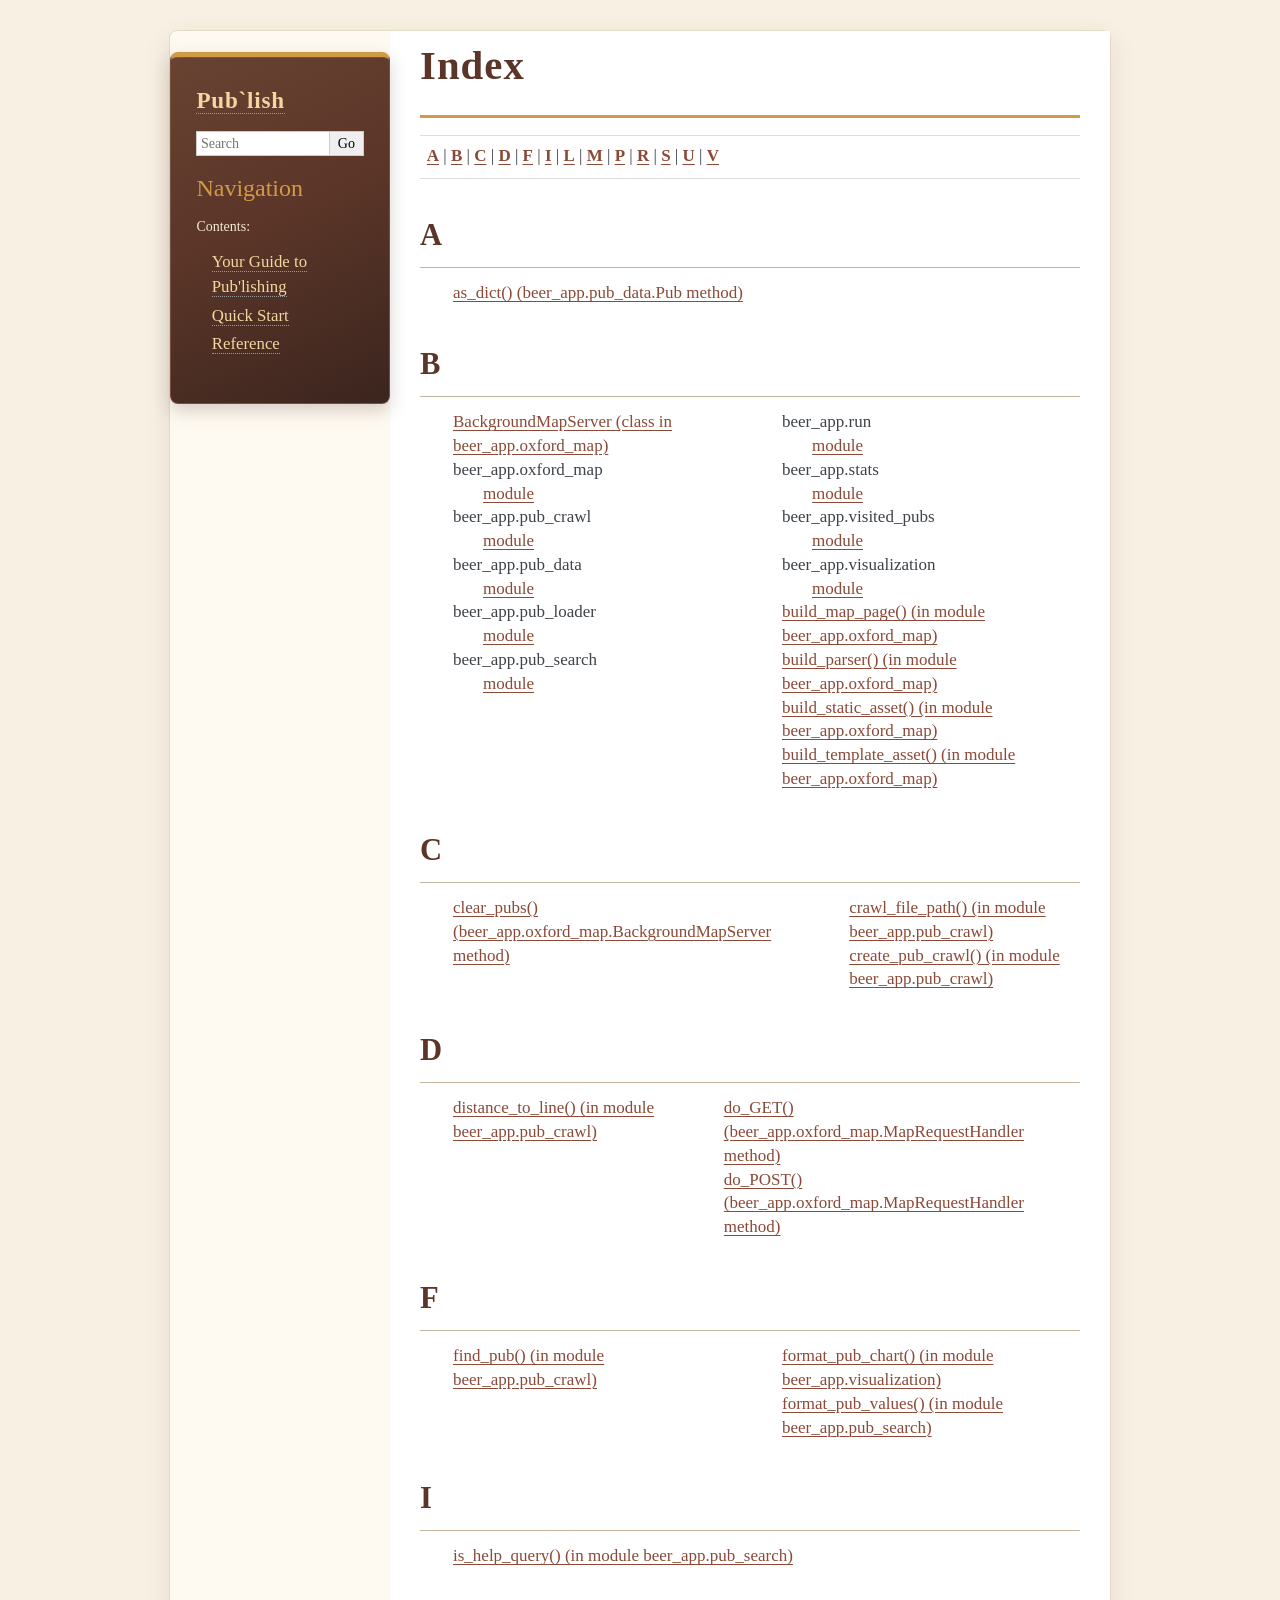
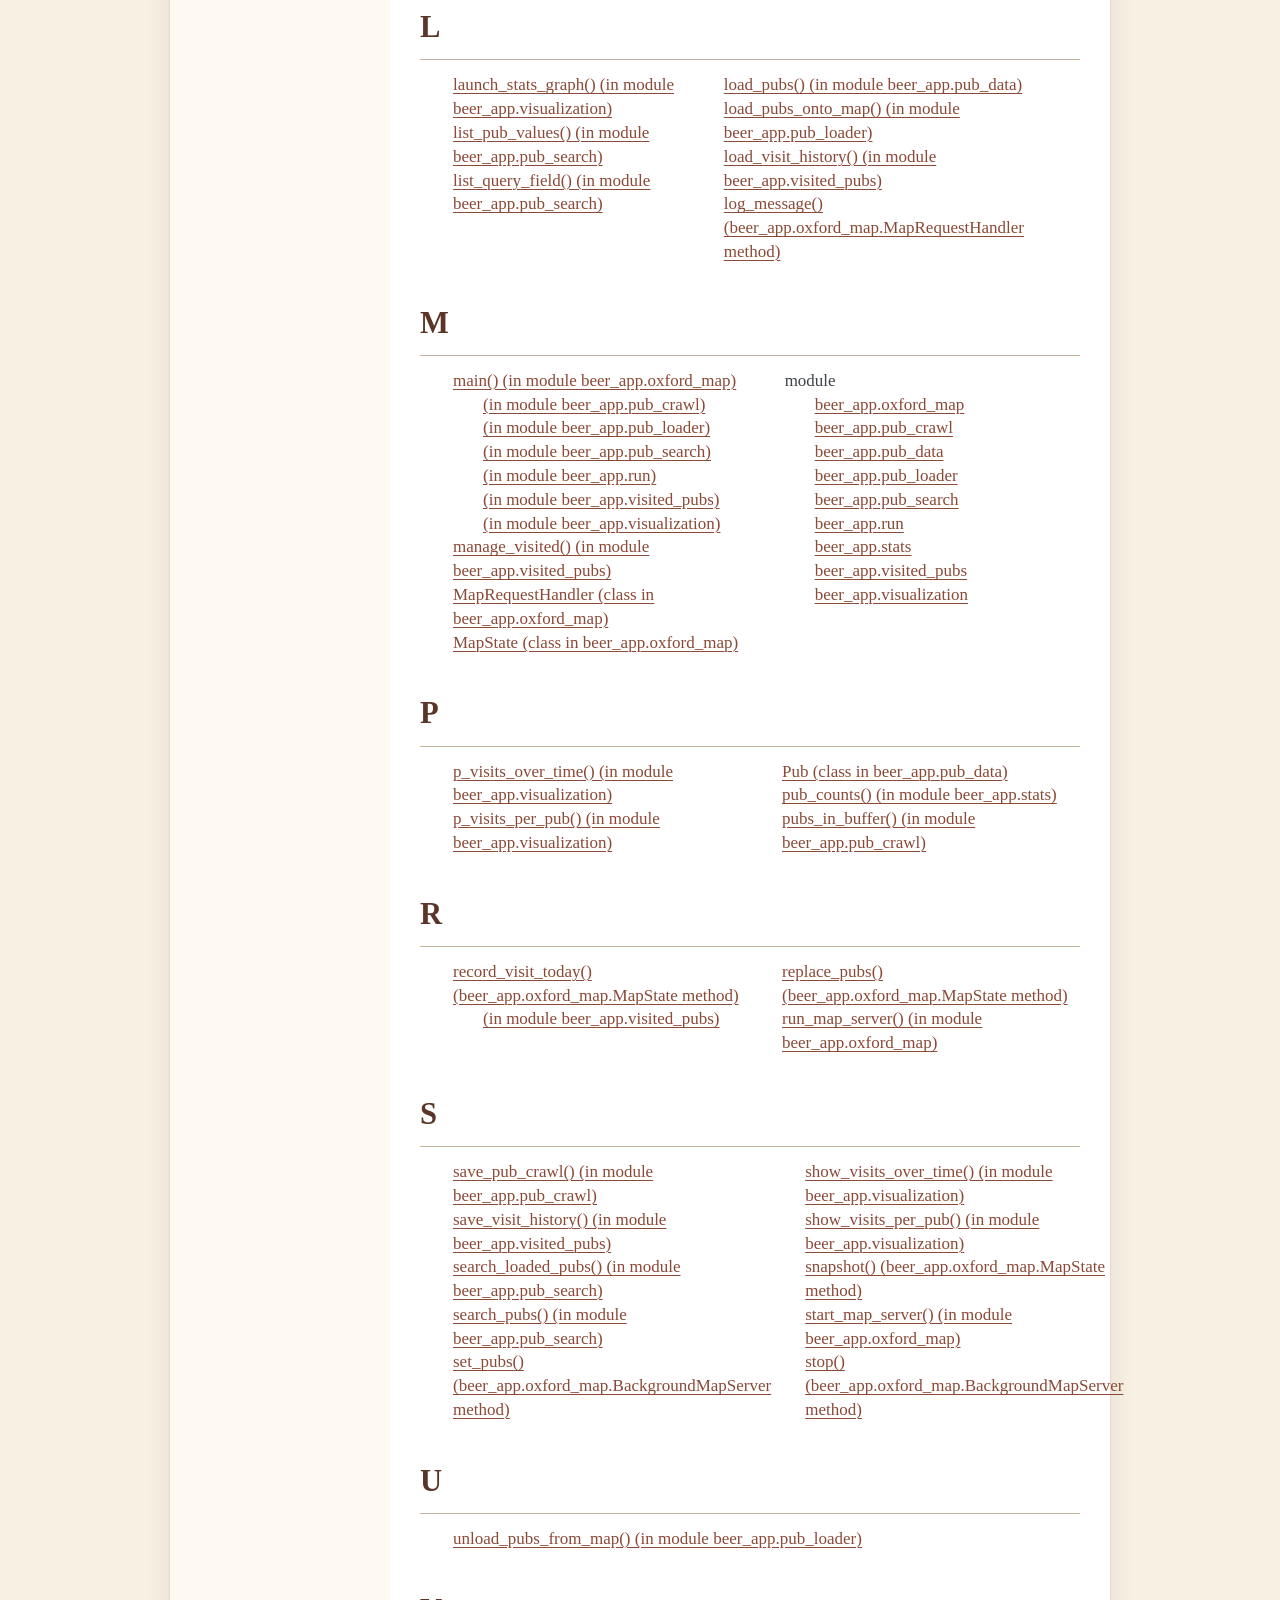
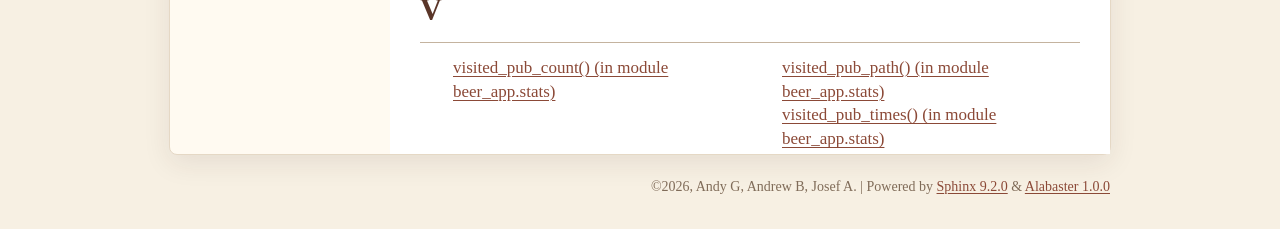
==== commit b61d2cc7: "deploy: 5c249406769cc134805807f1d61a6d08d54b7dd5" ====
--- a/genindex.html
+++ b/genindex.html
@@ -8,7 +8,7 @@
     <link rel="stylesheet" type="text/css" href="_static/pygments.css?v=5ecbeea2" />
     <link rel="stylesheet" type="text/css" href="_static/basic.css?v=b08954a9" />
     <link rel="stylesheet" type="text/css" href="_static/alabaster.css?v=27fed22d" />
-    <link rel="stylesheet" type="text/css" href="_static/custom.css?v=8ec9c2ba" />
+    <link rel="stylesheet" type="text/css" href="_static/custom.css?v=14e20edf" />
     <script src="_static/documentation_options.js?v=2709fde1"></script>
     <script src="_static/doctools.js?v=fd6eb6e6"></script>
     <script src="_static/sphinx_highlight.js?v=6ffebe34"></script>
--- a/_static/custom.css
+++ b/_static/custom.css
@@ -15,6 +15,8 @@
   --pub-teal: #477c78;
   --pub-border: #c4b39f;
   --pub-grid: #806c59;
+  --pub-display-font: "Uncial Antiqua", "IM FELL English", "Old English Text MT", "Palatino Linotype", Georgia, serif;
+  --pub-body-font: "IM FELL English", "Palatino Linotype", "Book Antiqua", Georgia, serif;
 }
 
 html {
@@ -24,7 +26,7 @@
 body {
   color: var(--pub-ink);
   background: var(--pub-paper);
-  font-family: Georgia, "Palatino Linotype", "Book Antiqua", serif;
+  font-family: var(--pub-body-font);
   line-height: 1.7;
 }
 
@@ -97,13 +99,14 @@
 div.body h5,
 div.body h6 {
   color: var(--pub-wood);
-  font-family: Georgia, "Palatino Linotype", "Book Antiqua", serif;
+  font-family: var(--pub-display-font);
   font-weight: 700;
 }
 
 div.body h1 {
   border-bottom: 3px solid var(--pub-amber);
   padding-bottom: 0.35em;
+  letter-spacing: 0.025em;
 }
 
 div.body h2 {
@@ -167,7 +170,13 @@
 div.sphinxsidebar h3,
 div.sphinxsidebar h4 {
   color: var(--pub-amber);
-  font-family: Georgia, "Palatino Linotype", "Book Antiqua", serif;
+  font-family: var(--pub-display-font);
+}
+
+div.sphinxsidebar h1.logo {
+  font-family: var(--pub-display-font);
+  font-size: 1.65em;
+  letter-spacing: 0.035em;
 }
 
 /* Callouts echo the chart palette while keeping the page easy to read. */
--- a/_static/custom.css
+++ b/_static/custom.css
@@ -15,6 +15,8 @@
   --pub-teal: #477c78;
   --pub-border: #c4b39f;
   --pub-grid: #806c59;
+  --pub-display-font: "Uncial Antiqua", "IM FELL English", "Old English Text MT", "Palatino Linotype", Georgia, serif;
+  --pub-body-font: "IM FELL English", "Palatino Linotype", "Book Antiqua", Georgia, serif;
 }
 
 html {
@@ -24,7 +26,7 @@
 body {
   color: var(--pub-ink);
   background: var(--pub-paper);
-  font-family: Georgia, "Palatino Linotype", "Book Antiqua", serif;
+  font-family: var(--pub-body-font);
   line-height: 1.7;
 }
 
@@ -97,13 +99,14 @@
 div.body h5,
 div.body h6 {
   color: var(--pub-wood);
-  font-family: Georgia, "Palatino Linotype", "Book Antiqua", serif;
+  font-family: var(--pub-display-font);
   font-weight: 700;
 }
 
 div.body h1 {
   border-bottom: 3px solid var(--pub-amber);
   padding-bottom: 0.35em;
+  letter-spacing: 0.025em;
 }
 
 div.body h2 {
@@ -167,7 +170,13 @@
 div.sphinxsidebar h3,
 div.sphinxsidebar h4 {
   color: var(--pub-amber);
-  font-family: Georgia, "Palatino Linotype", "Book Antiqua", serif;
+  font-family: var(--pub-display-font);
+}
+
+div.sphinxsidebar h1.logo {
+  font-family: var(--pub-display-font);
+  font-size: 1.65em;
+  letter-spacing: 0.035em;
 }
 
 /* Callouts echo the chart palette while keeping the page easy to read. */
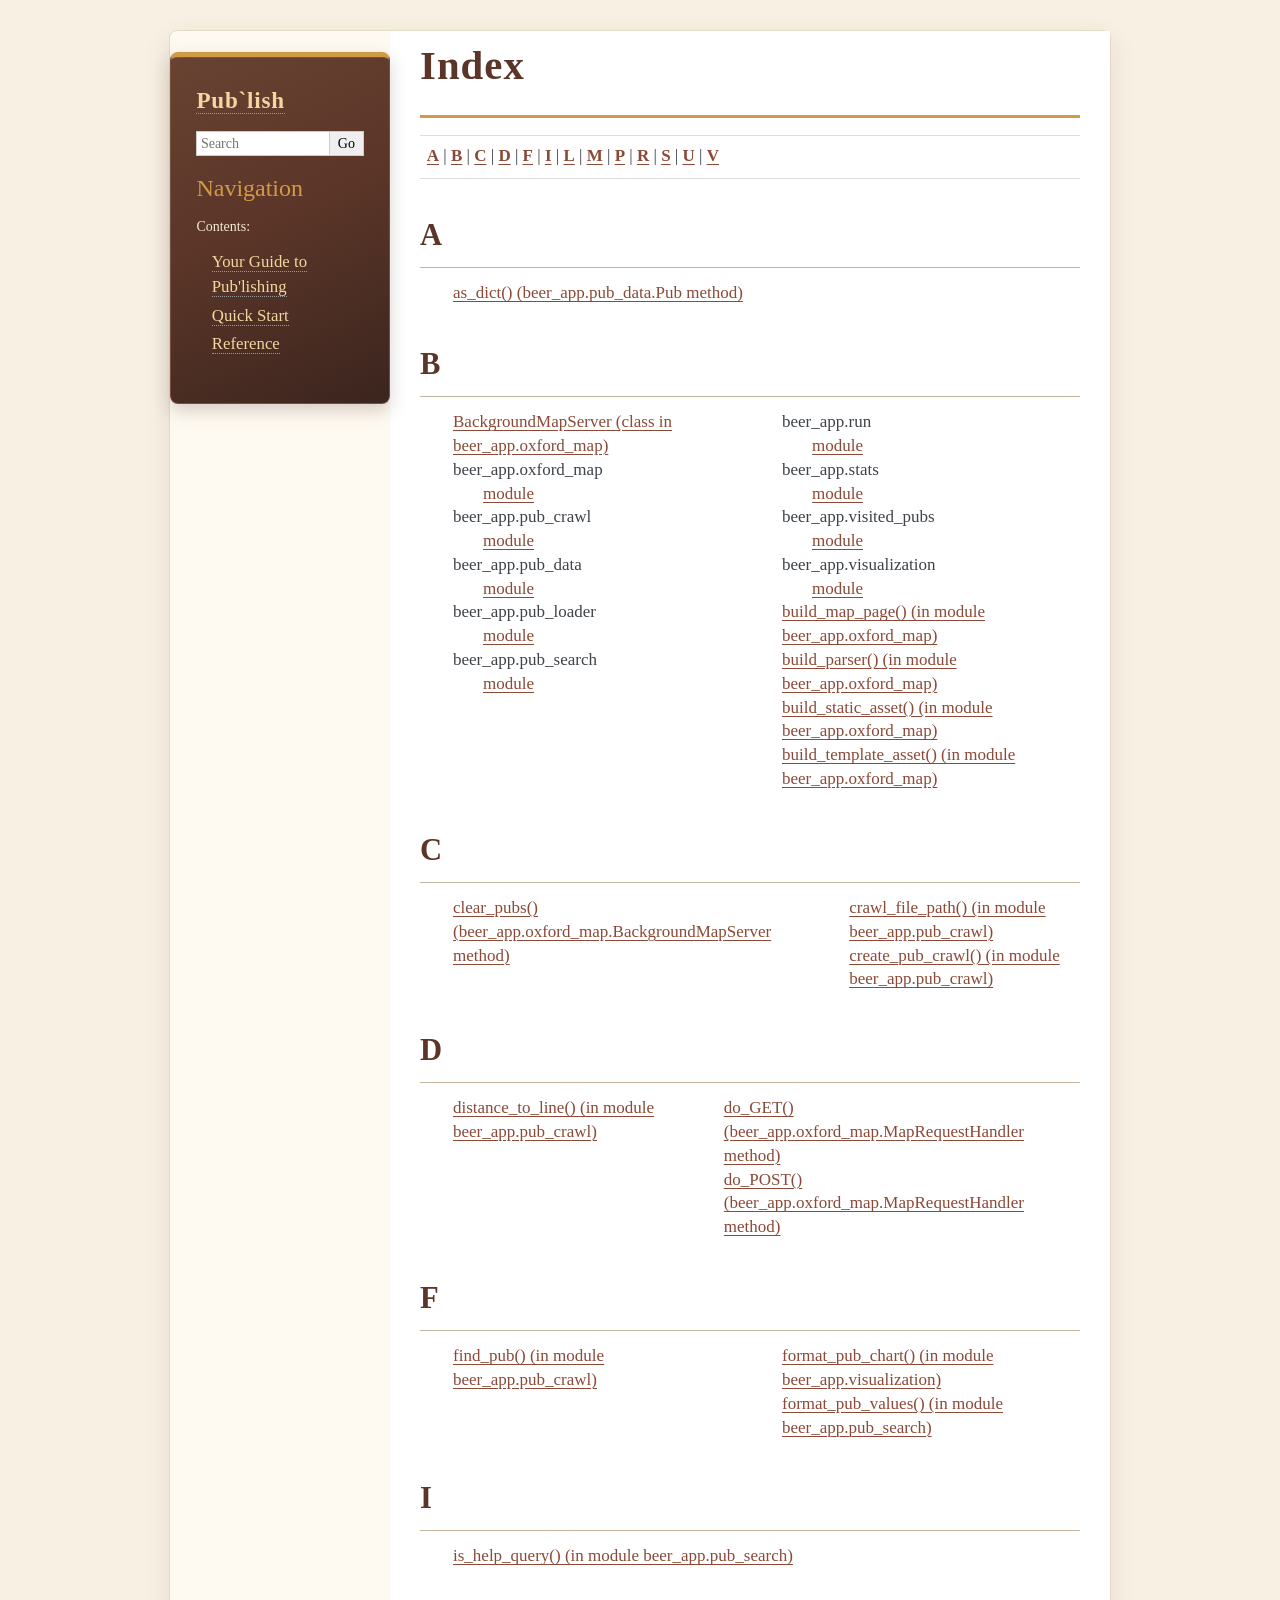
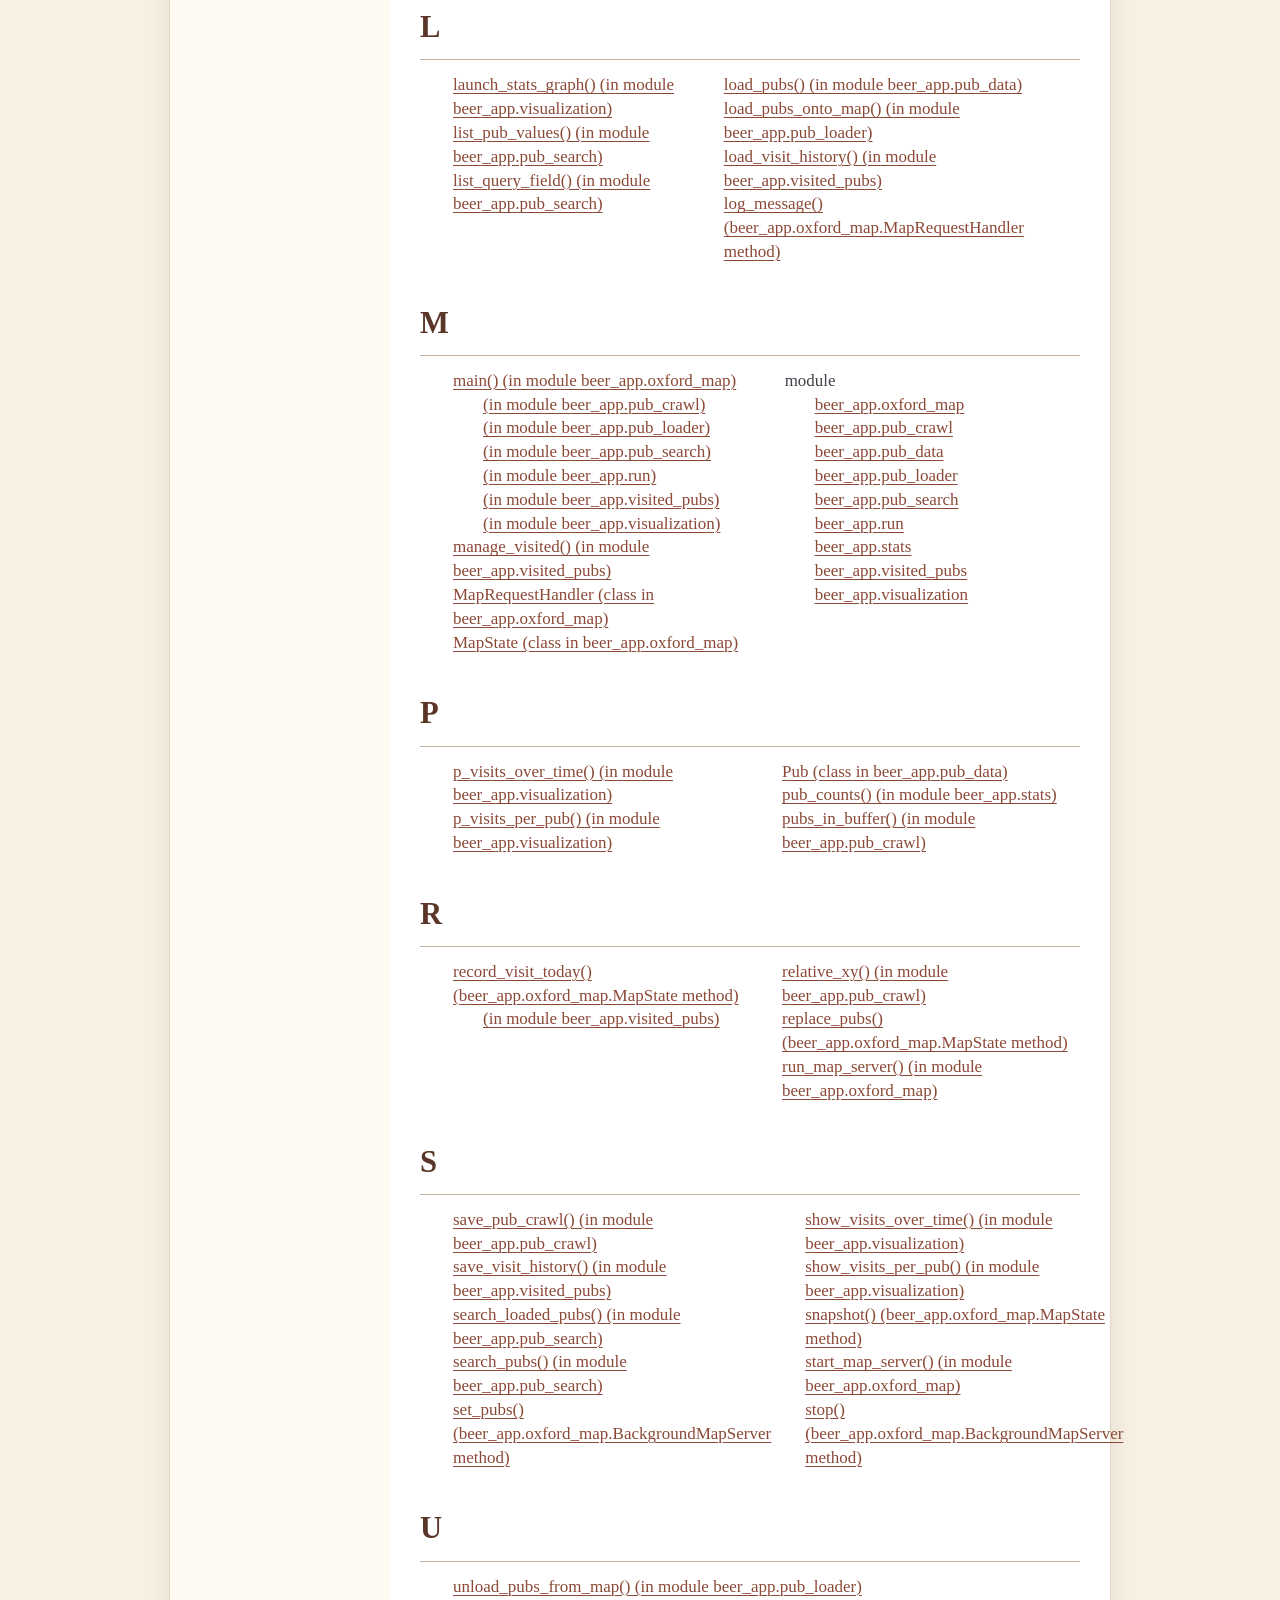
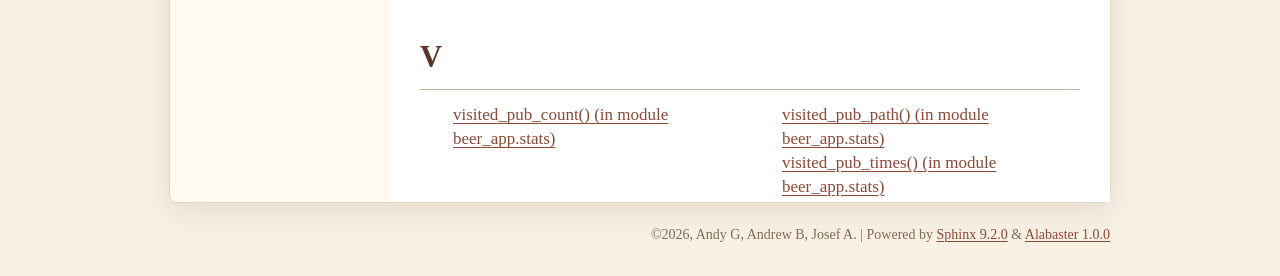
==== commit 6b18e87e: "deploy: 620f914d72490ef69d3891d358030c28c9f691fe" ====
--- a/genindex.html
+++ b/genindex.html
@@ -293,6 +293,8 @@
       </ul></li>
   </ul></td>
   <td style="width: 33%; vertical-align: top;"><ul>
+      <li><a href="reference.html#beer_app.pub_crawl.relative_xy">relative_xy() (in module beer_app.pub_crawl)</a>
+</li>
       <li><a href="reference.html#beer_app.oxford_map.MapState.replace_pubs">replace_pubs() (beer_app.oxford_map.MapState method)</a>
 </li>
       <li><a href="reference.html#beer_app.oxford_map.run_map_server">run_map_server() (in module beer_app.oxford_map)</a>
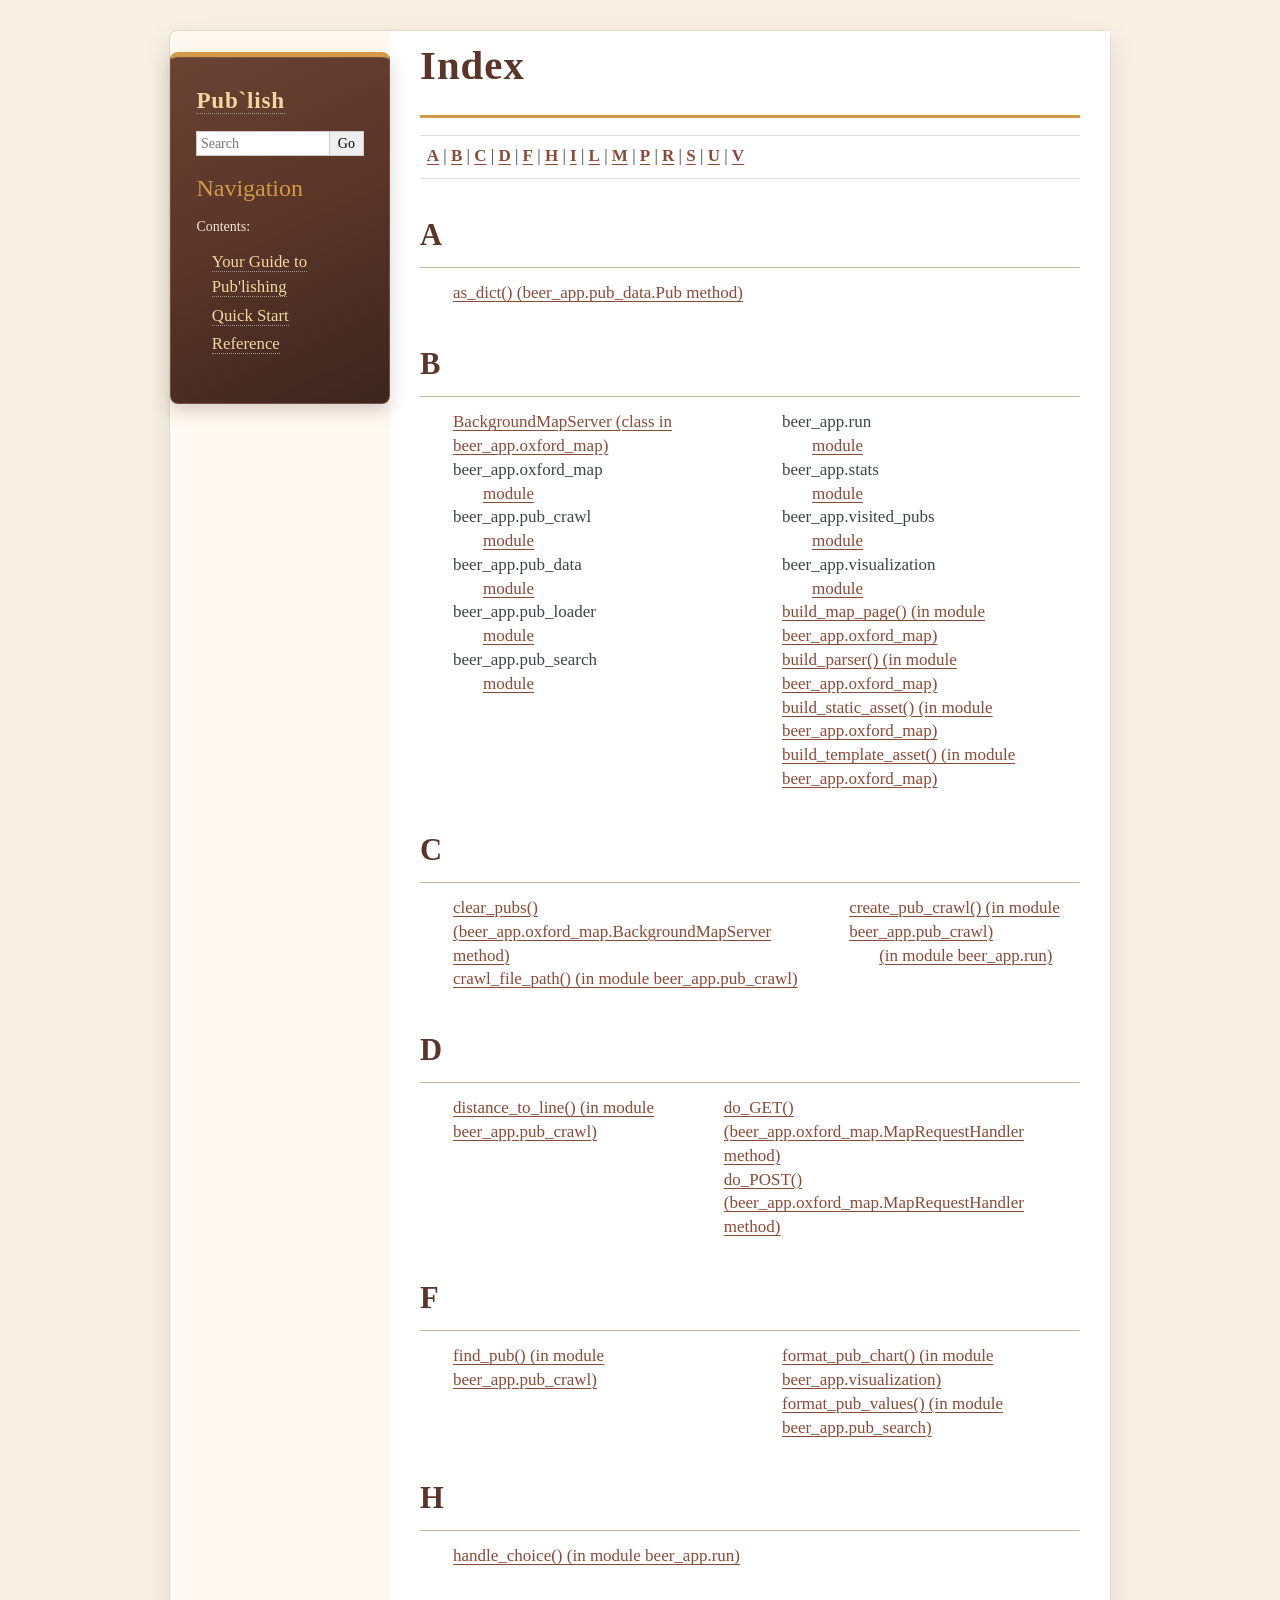
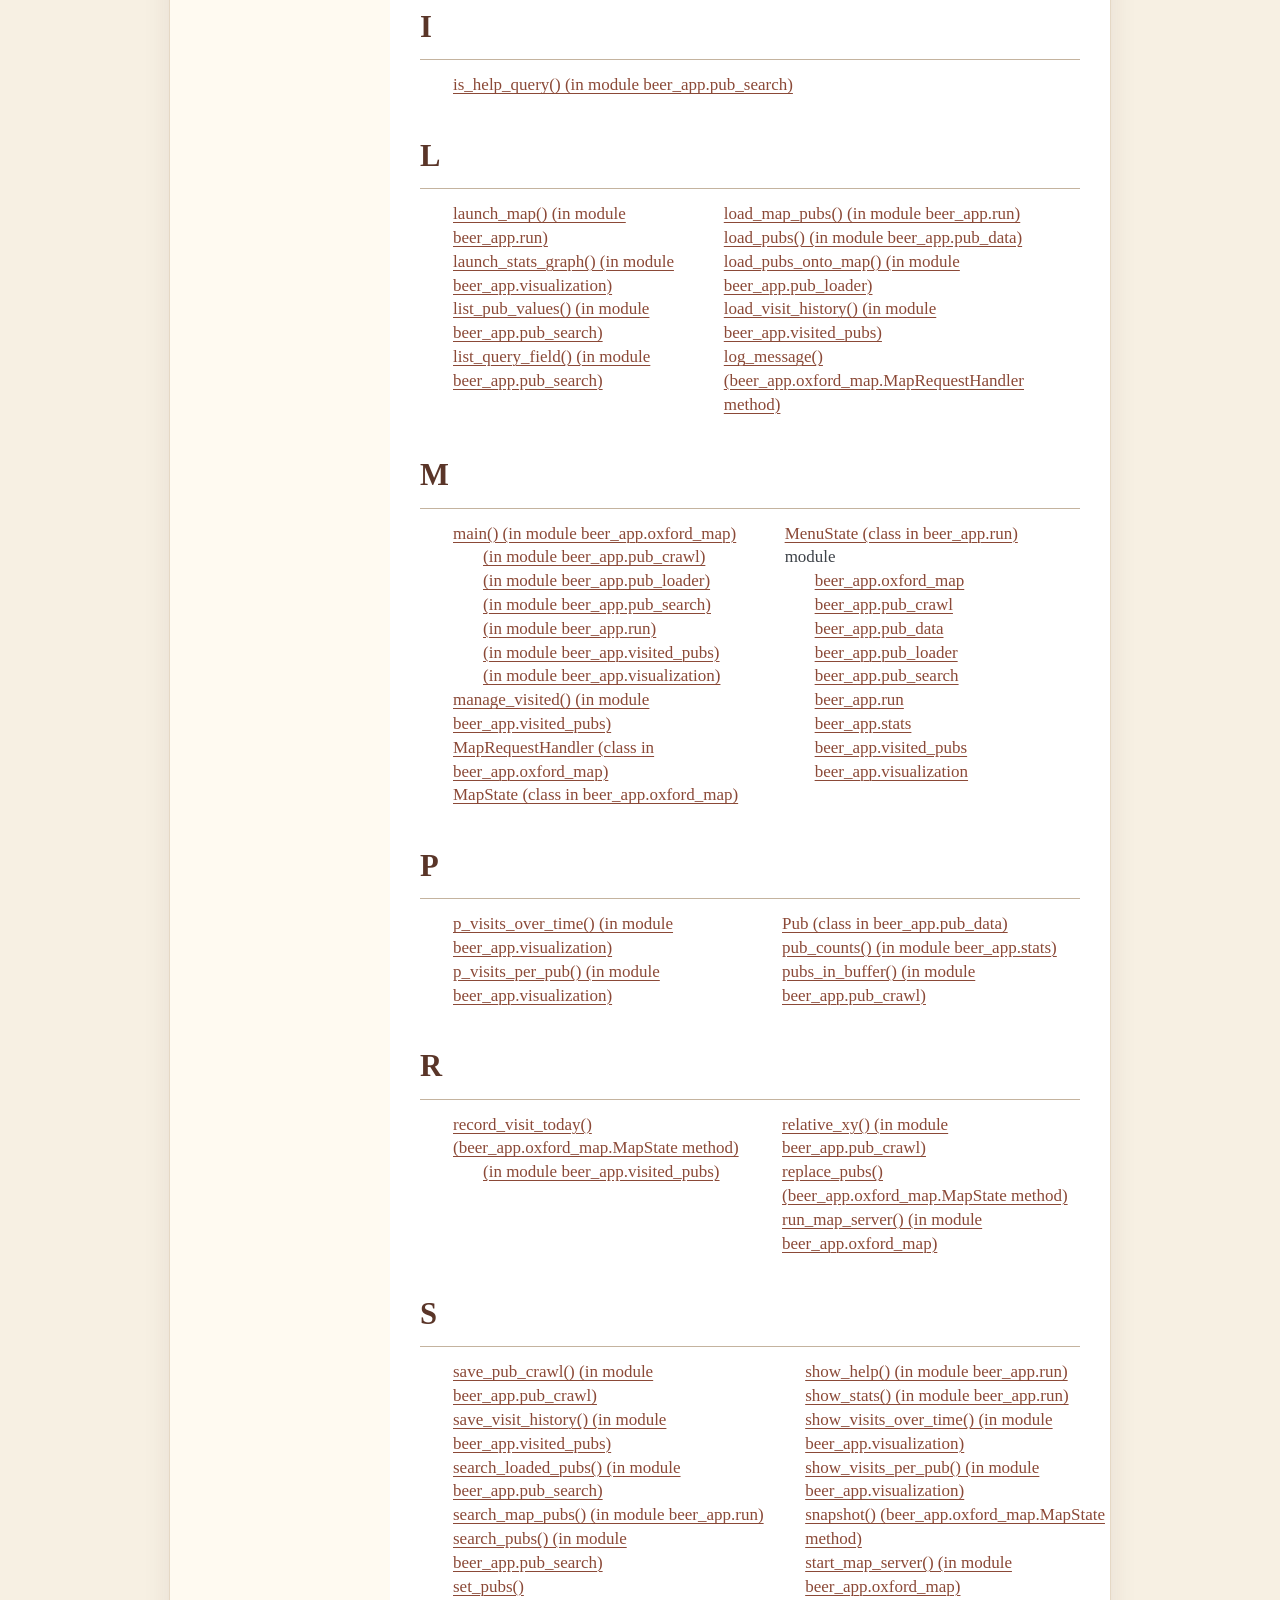
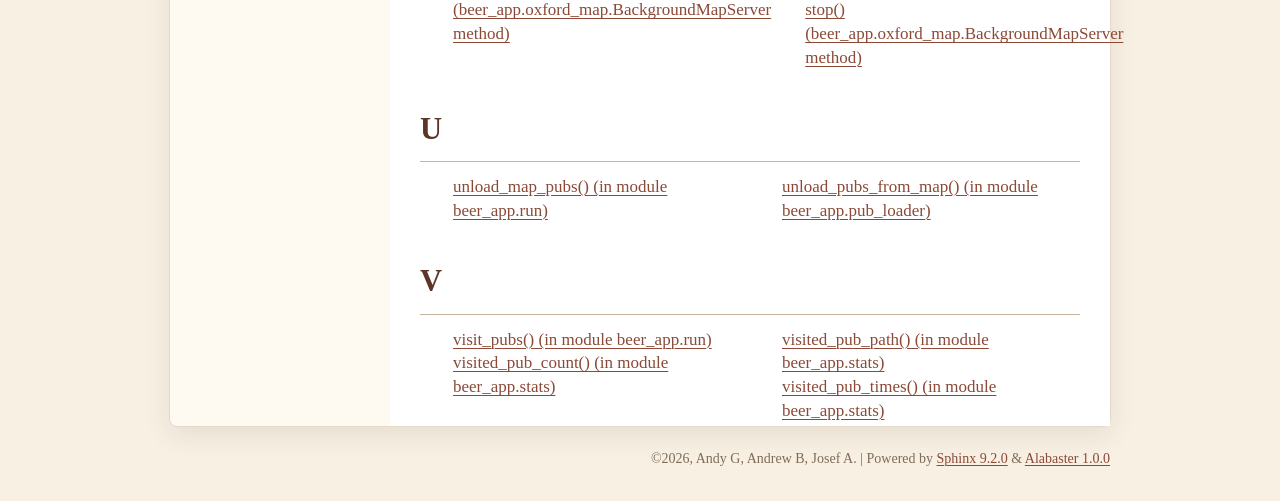
==== commit 43d47fdc: "deploy: 0d24b2fdea151a5f3736240e80c6cf8588412e7d" ====
--- a/genindex.html
+++ b/genindex.html
@@ -40,6 +40,7 @@
  | <a href="#C"><strong>C</strong></a>
  | <a href="#D"><strong>D</strong></a>
  | <a href="#F"><strong>F</strong></a>
+ | <a href="#H"><strong>H</strong></a>
  | <a href="#I"><strong>I</strong></a>
  | <a href="#L"><strong>L</strong></a>
  | <a href="#M"><strong>M</strong></a>
@@ -144,12 +145,16 @@
   <td style="width: 33%; vertical-align: top;"><ul>
       <li><a href="reference.html#beer_app.oxford_map.BackgroundMapServer.clear_pubs">clear_pubs() (beer_app.oxford_map.BackgroundMapServer method)</a>
 </li>
-  </ul></td>
-  <td style="width: 33%; vertical-align: top;"><ul>
       <li><a href="reference.html#beer_app.pub_crawl.crawl_file_path">crawl_file_path() (in module beer_app.pub_crawl)</a>
 </li>
+  </ul></td>
+  <td style="width: 33%; vertical-align: top;"><ul>
       <li><a href="reference.html#beer_app.pub_crawl.create_pub_crawl">create_pub_crawl() (in module beer_app.pub_crawl)</a>
-</li>
+
+      <ul>
+        <li><a href="reference.html#beer_app.run.create_pub_crawl">(in module beer_app.run)</a>
+</li>
+      </ul></li>
   </ul></td>
 </tr></table>
 
@@ -181,6 +186,14 @@
   </ul></td>
 </tr></table>
 
+<h2 id="H">H</h2>
+<table style="width: 100%" class="indextable genindextable"><tr>
+  <td style="width: 33%; vertical-align: top;"><ul>
+      <li><a href="reference.html#beer_app.run.handle_choice">handle_choice() (in module beer_app.run)</a>
+</li>
+  </ul></td>
+</tr></table>
+
 <h2 id="I">I</h2>
 <table style="width: 100%" class="indextable genindextable"><tr>
   <td style="width: 33%; vertical-align: top;"><ul>
@@ -192,6 +205,8 @@
 <h2 id="L">L</h2>
 <table style="width: 100%" class="indextable genindextable"><tr>
   <td style="width: 33%; vertical-align: top;"><ul>
+      <li><a href="reference.html#beer_app.run.launch_map">launch_map() (in module beer_app.run)</a>
+</li>
       <li><a href="reference.html#beer_app.visualization.launch_stats_graph">launch_stats_graph() (in module beer_app.visualization)</a>
 </li>
       <li><a href="reference.html#beer_app.pub_search.list_pub_values">list_pub_values() (in module beer_app.pub_search)</a>
@@ -200,6 +215,8 @@
 </li>
   </ul></td>
   <td style="width: 33%; vertical-align: top;"><ul>
+      <li><a href="reference.html#beer_app.run.load_map_pubs">load_map_pubs() (in module beer_app.run)</a>
+</li>
       <li><a href="reference.html#beer_app.pub_data.load_pubs">load_pubs() (in module beer_app.pub_data)</a>
 </li>
       <li><a href="reference.html#beer_app.pub_loader.load_pubs_onto_map">load_pubs_onto_map() (in module beer_app.pub_loader)</a>
@@ -238,6 +255,8 @@
 </li>
   </ul></td>
   <td style="width: 33%; vertical-align: top;"><ul>
+      <li><a href="reference.html#beer_app.run.MenuState">MenuState (class in beer_app.run)</a>
+</li>
       <li>
     module
 
@@ -311,12 +330,18 @@
 </li>
       <li><a href="reference.html#beer_app.pub_search.search_loaded_pubs">search_loaded_pubs() (in module beer_app.pub_search)</a>
 </li>
+      <li><a href="reference.html#beer_app.run.search_map_pubs">search_map_pubs() (in module beer_app.run)</a>
+</li>
       <li><a href="reference.html#beer_app.pub_search.search_pubs">search_pubs() (in module beer_app.pub_search)</a>
 </li>
       <li><a href="reference.html#beer_app.oxford_map.BackgroundMapServer.set_pubs">set_pubs() (beer_app.oxford_map.BackgroundMapServer method)</a>
 </li>
   </ul></td>
   <td style="width: 33%; vertical-align: top;"><ul>
+      <li><a href="reference.html#beer_app.run.show_help">show_help() (in module beer_app.run)</a>
+</li>
+      <li><a href="reference.html#beer_app.run.show_stats">show_stats() (in module beer_app.run)</a>
+</li>
       <li><a href="reference.html#beer_app.visualization.show_visits_over_time">show_visits_over_time() (in module beer_app.visualization)</a>
 </li>
       <li><a href="reference.html#beer_app.visualization.show_visits_per_pub">show_visits_per_pub() (in module beer_app.visualization)</a>
@@ -333,6 +358,10 @@
 <h2 id="U">U</h2>
 <table style="width: 100%" class="indextable genindextable"><tr>
   <td style="width: 33%; vertical-align: top;"><ul>
+      <li><a href="reference.html#beer_app.run.unload_map_pubs">unload_map_pubs() (in module beer_app.run)</a>
+</li>
+  </ul></td>
+  <td style="width: 33%; vertical-align: top;"><ul>
       <li><a href="reference.html#beer_app.pub_loader.unload_pubs_from_map">unload_pubs_from_map() (in module beer_app.pub_loader)</a>
 </li>
   </ul></td>
@@ -341,6 +370,8 @@
 <h2 id="V">V</h2>
 <table style="width: 100%" class="indextable genindextable"><tr>
   <td style="width: 33%; vertical-align: top;"><ul>
+      <li><a href="reference.html#beer_app.run.visit_pubs">visit_pubs() (in module beer_app.run)</a>
+</li>
       <li><a href="reference.html#beer_app.stats.visited_pub_count">visited_pub_count() (in module beer_app.stats)</a>
 </li>
   </ul></td>
